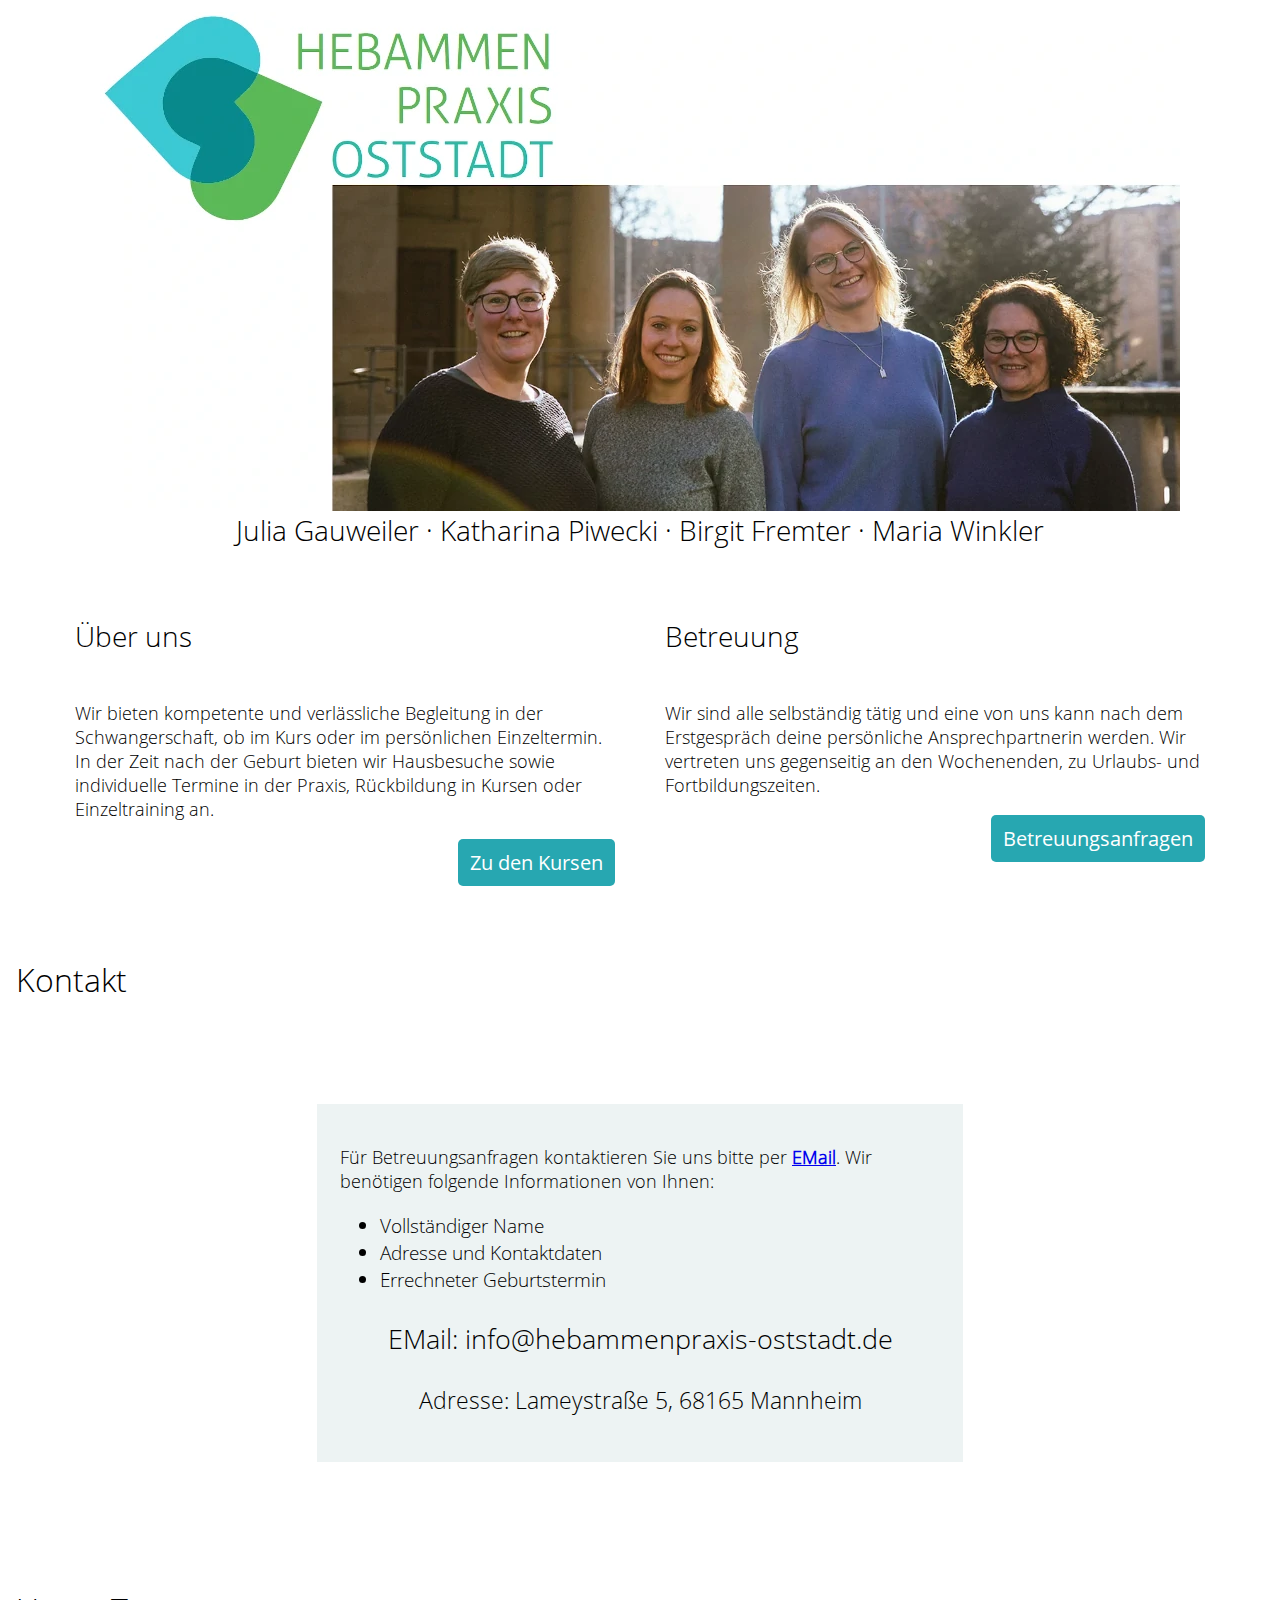
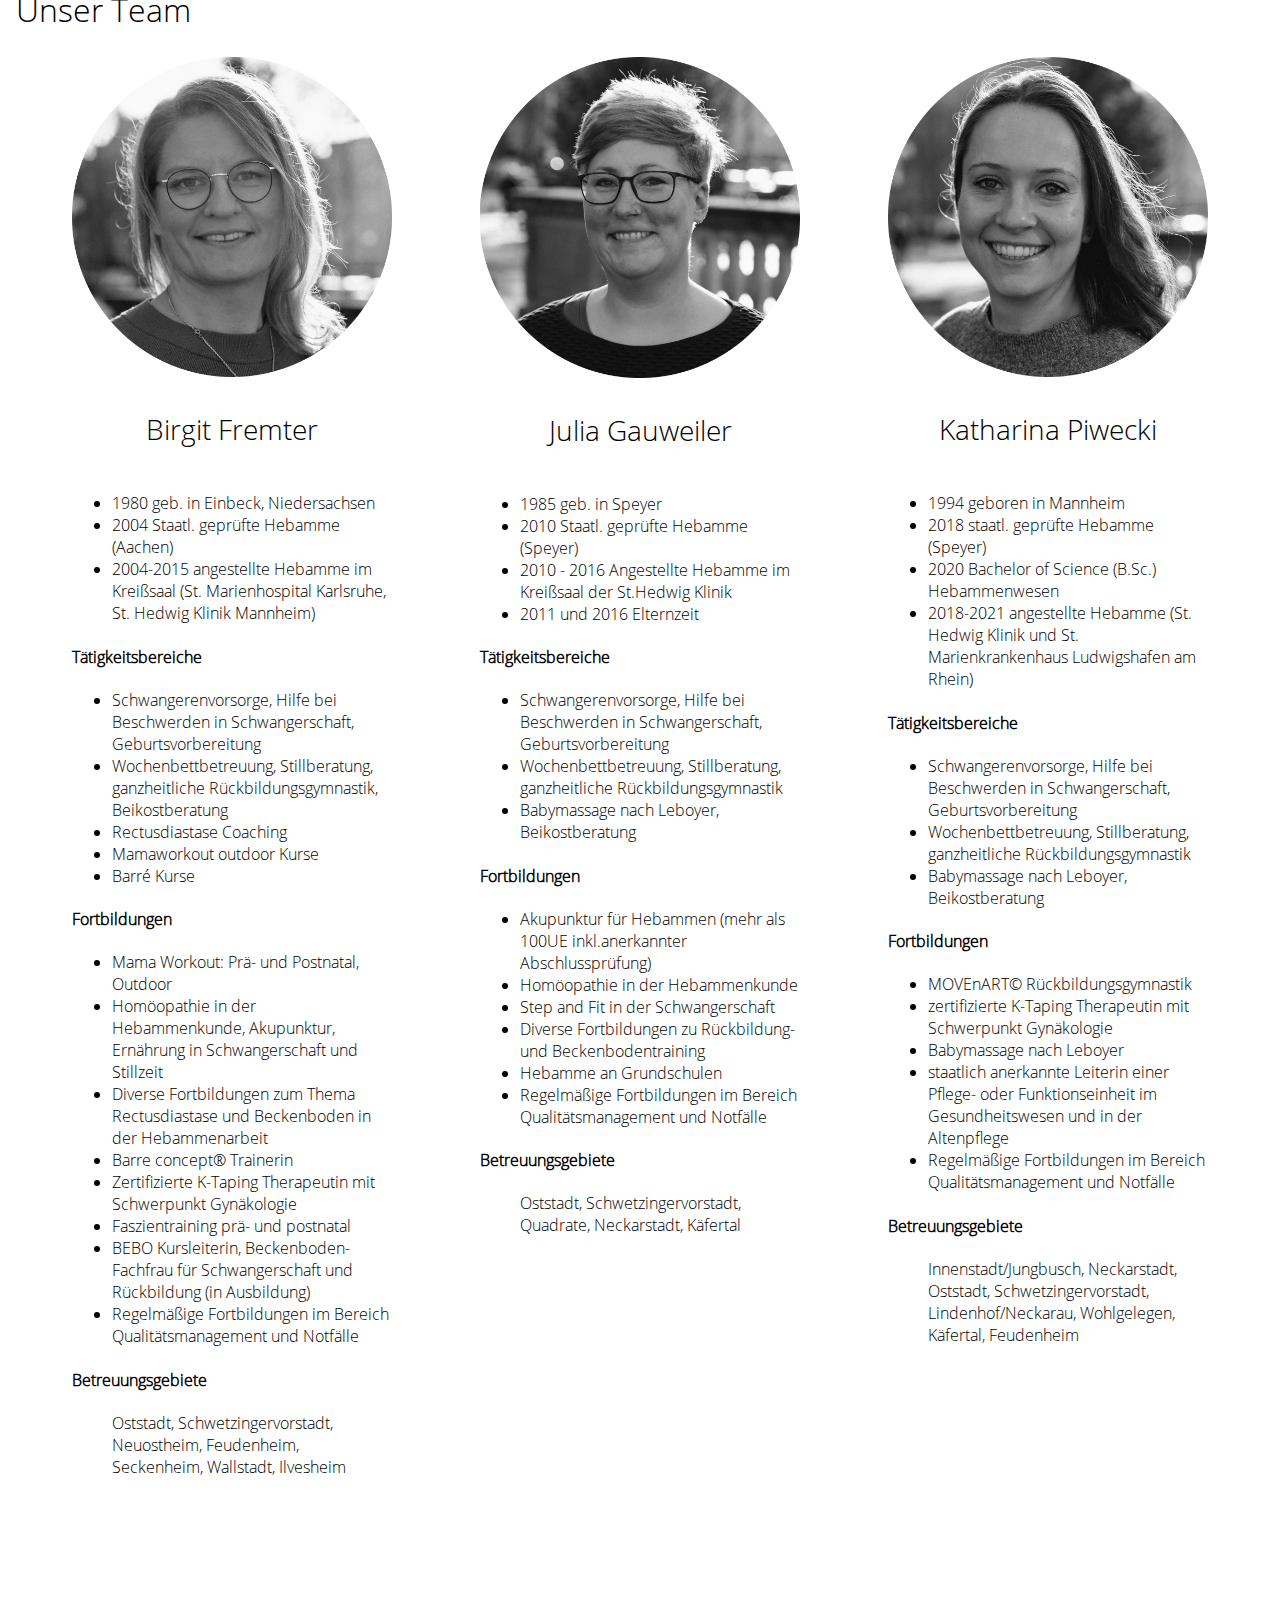
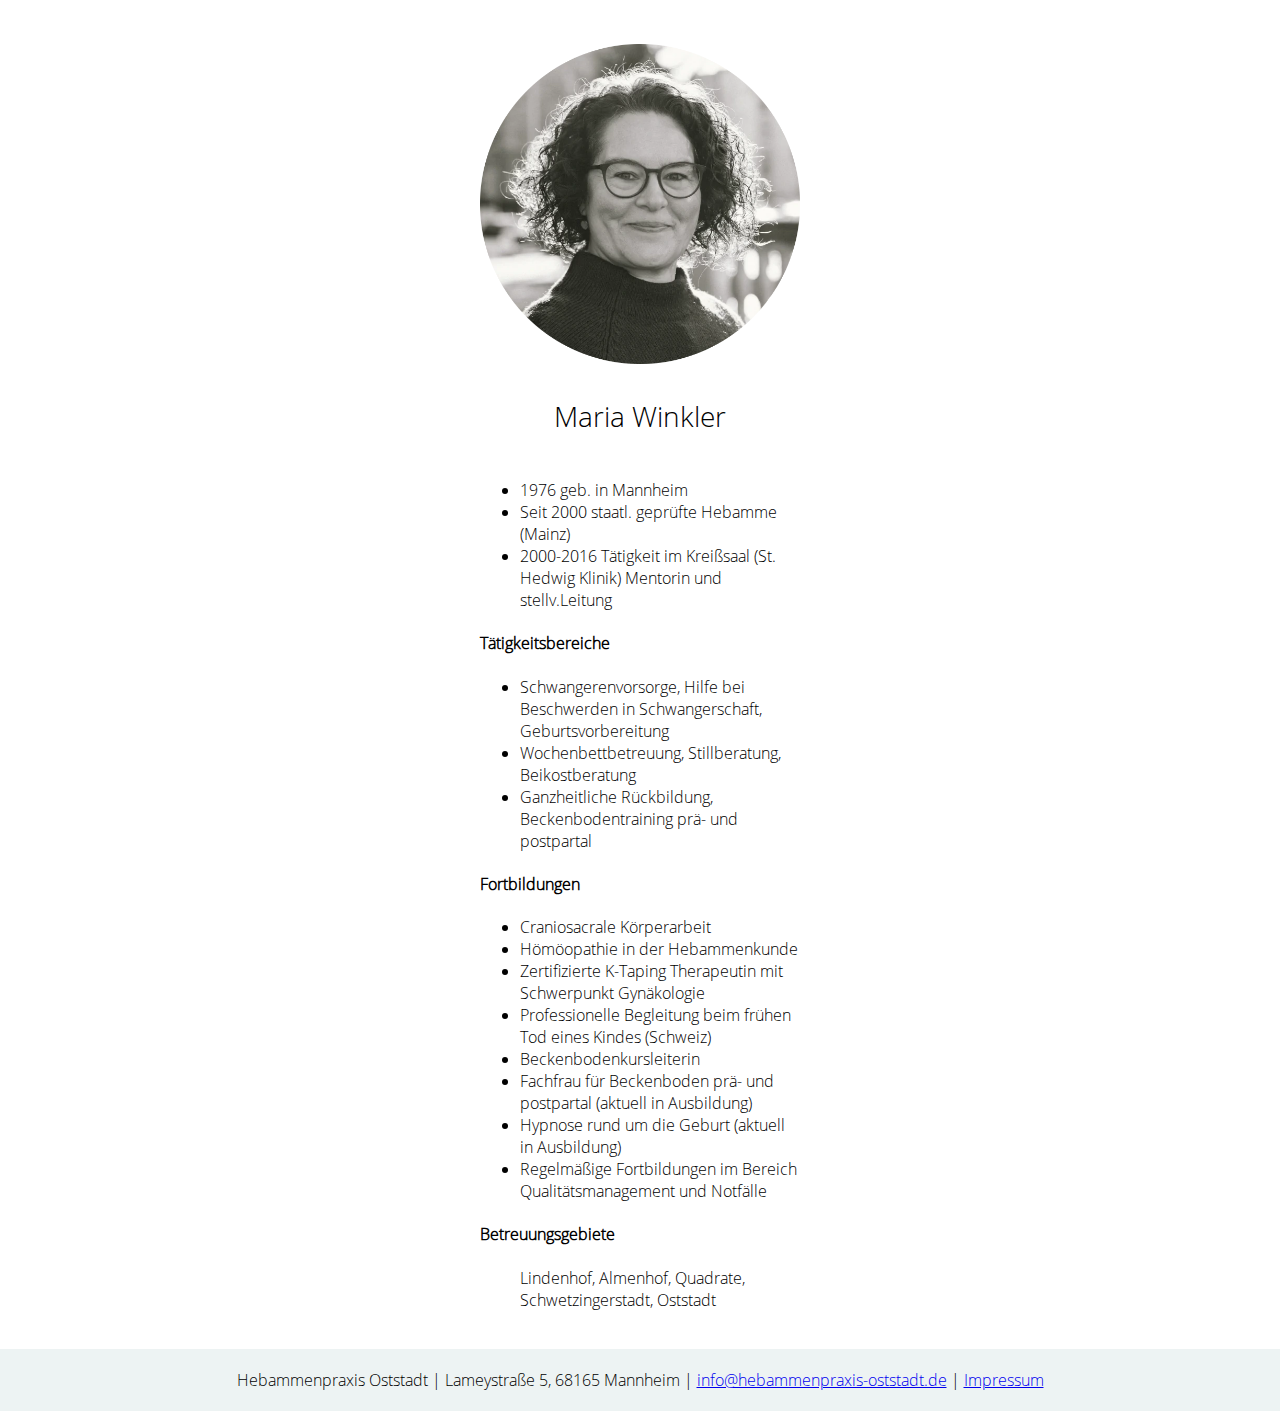
==== index.html @ cec9e80c "Google meta tag" ====
<!DOCTYPE html>
<html lang="de" dir="ltr">
  <head>
    <title>Hebammenpraxis Oststadt</title>

    <meta charset="UTF-8">
    <meta name="viewport" content="width=device-width, initial-scale=1.0">
    <meta name="google-site-verification" content="_dDKSCaZFIe8RnL9L8n_3UDp0GZgNsUWV7lxbKsRVko" />

    <!-- TODO: Description -->
    <link rel="icon" href="img/icon.png">

    <link rel="stylesheet" href="style.css">
  </head>
  <body>
    <header>
      <img class="desktop-only" src="img/team-with-logo-small.webp" >
      <img class="mobile-only" src="img/logo.png" >
      <img class="mobile-only" src="img/team.webp" >
      <h1><nobr>Julia Gauweiler</nobr> · <nobr>Katharina Piwecki</nobr> · <nobr>Birgit Fremter</nobr> · <nobr>Maria Winkler</nobr></h1>
    </header>

    <main>
      <div id="landing" class="row">
        <section class="col-6">
          <h3>Über uns</h3>
          <p>
            Wir bieten kompetente und verlässliche Begleitung in der Schwangerschaft, 
            ob im Kurs oder im persönlichen Einzeltermin. In der Zeit nach der Geburt 
            bieten wir Hausbesuche sowie individuelle Termine in der Praxis, Rückbildung 
            in Kursen oder Einzeltraining an.
          </p>
          <a href="https://hebammenpraxisoststadt.hebamio.de/kursliste" class="btn">Zu den Kursen</a>
        </section>

        <section class="col-6">
          <h3>Betreuung</h3>
          <p>
            Wir sind alle selbständig tätig und eine von uns kann nach dem Erstgespräch deine 
            persönliche Ansprechpartnerin werden. Wir vertreten uns gegenseitig an den Wochenenden, 
            zu Urlaubs- und Fortbildungszeiten.
          </p>
          <a href="#contact" class="btn">Betreuungsanfragen</a>
        </section>
      </div>

      <section id="contact" class="main-section">
        <h2>Kontakt</h2>      
        <div id="contact-info">

          <p>
            Für Betreuungsanfragen kontaktieren Sie uns bitte per <a href="mailto:info@hebammenpraxis-oststadt.de"><strong>EMail</strong></a>. Wir benötigen folgende Informationen
            von Ihnen:

            <ul>
              <li>Vollständiger Name</li>
              <li>Adresse und Kontaktdaten</li>
              <li>Errechneter Geburtstermin</li>
            </ul>
          </p>

          <p id="email">EMail: info@hebammenpraxis-oststadt.de</p>

          <p id="address">Adresse: Lameystraße 5, 68165 Mannheim</p>
        </div>
      </section>

      <section id="team" class="main-section">
        <h2>Unser Team</h2>
        <div class="row">
          <div class="col-3">

            <div>
              <img src="img/birgit-profile-circle.webp">
            </div>
            <h3 class="profile-heading">Birgit Fremter</h3>

            <div class="profile">
              <ul>
                <li>1980 geb. in Einbeck, Niedersachsen</li>
                <li>2004 Staatl. geprüfte Hebamme (Aachen)</li>
                <li>2004-2015 angestellte Hebamme im Kreißsaal (St. Marienhospital Karlsruhe, St. Hedwig Klinik Mannheim)</li>
              </ul>

              <h4>Tätigkeitsbereiche</h4>
              <ul>
                <li>Schwangerenvorsorge, Hilfe bei Beschwerden in Schwangerschaft, Geburtsvorbereitung</li>
                <li>Wochenbettbetreuung, Stillberatung, ganzheitliche Rückbildungsgymnastik, Beikostberatung</li>
                <li>Rectusdiastase Coaching</li>
                <li>Mamaworkout outdoor Kurse</li>
                <li>Barré Kurse</li>
              </ul>

              <h4>Fortbildungen</h4>
              <ul>
                <li>Mama Workout: Prä- und Postnatal, Outdoor</li>
                <li>Homöopathie in der Hebammenkunde, Akupunktur, Ernährung in Schwangerschaft und Stillzeit</li>
                <li>Diverse Fortbildungen zum Thema Rectusdiastase und Beckenboden in der Hebammenarbeit</li>
                <li>Barre concept® Trainerin</li>
                <li>Zertifizierte K-Taping Therapeutin mit Schwerpunkt Gynäkologie</li>
                <li>Faszientraining prä- und postnatal</li>
                <li>BEBO Kursleiterin, Beckenboden-Fachfrau für Schwangerschaft und Rückbildung (in Ausbildung)</li>
                <li>Regelmäßige Fortbildungen im Bereich Qualitätsmanagement und Notfälle</li>
              </ul>

              <h4>Betreuungsgebiete</h4>
              <ul><li class="areas">Oststadt, Schwetzingervorstadt, Neuostheim, Feudenheim, Seckenheim, Wallstadt, Ilvesheim</li></ul>
            </div>
          </div>
          <div class="col-3">

            <div>
              <img src="img/julia-profile-circle.webp">
            </div>
            <h3 class="profile-heading">Julia Gauweiler</h3>

            <div class="profile">
              <ul>
                <li>1985 geb. in Speyer</li>
                <li>2010 Staatl. geprüfte Hebamme (Speyer)</li>
                <li>2010 - 2016 Angestellte Hebamme im Kreißsaal der St.Hedwig Klinik</li>
                <li>2011 und 2016 Elternzeit</li>
              </ul>

              <h4>Tätigkeitsbereiche</h4>
              <ul>
                <li>Schwangerenvorsorge, Hilfe bei Beschwerden in Schwangerschaft, Geburtsvorbereitung</li>
                <li>Wochenbettbetreuung, Stillberatung, ganzheitliche Rückbildungsgymnastik</li>
                <li>Babymassage nach Leboyer, Beikostberatung</li>
              </ul>

              <h4>Fortbildungen</h4>
              <ul>
                <li>Akupunktur für Hebammen (mehr als 100UE inkl.anerkannter Abschlussprüfung)</li>
                <li>Homöopathie in der Hebammenkunde</li>
                <li>Step and Fit in der Schwangerschaft</li>
                <li>Diverse Fortbildungen zu Rückbildung-  und Beckenbodentraining</li>
                <li>Hebamme an Grundschulen</li>
                <li>Regelmäßige Fortbildungen im Bereich Qualitätsmanagement und Notfälle </li>
              </ul>

              <h4>Betreuungsgebiete</h4>
              <ul><li class="areas">Oststadt, Schwetzingervorstadt, Quadrate, Neckarstadt, Käfertal</ul></li>
            </div>
          </div>
          <div class="col-3">

            <div>
              <img src="img/katharina-profile-circle.webp">
            </div>
            <h3 class="profile-heading">Katharina Piwecki</h3>

            <div class="profile">
              <ul>
                <li>1994 geboren in Mannheim</li>
                <li>2018 staatl. geprüfte Hebamme (Speyer)</li>
                <li>2020 Bachelor of Science (B.Sc.) Hebammenwesen</li>
                <li>2018-2021 angestellte Hebamme (St. Hedwig Klinik und St. Marienkrankenhaus Ludwigshafen am Rhein)</li>
              </ul>

              <h4>Tätigkeitsbereiche</h4>
              <ul>
                <li>Schwangerenvorsorge, Hilfe bei Beschwerden in Schwangerschaft, Geburtsvorbereitung</li>
                <li>Wochenbettbetreuung, Stillberatung, ganzheitliche Rückbildungsgymnastik</li>
                <li>Babymassage nach Leboyer, Beikostberatung</li>
              </ul>

              <h4>Fortbildungen</h4>
              <ul>
                <li>MOVEnART© Rückbildungsgymnastik</li>
                <li>zertifizierte K-Taping Therapeutin mit Schwerpunkt Gynäkologie</li>
                <li>Babymassage nach Leboyer</li>
                <li>staatlich anerkannte Leiterin einer Pflege- oder Funktionseinheit im Gesundheitswesen und in der Altenpflege</li>
                <li>Regelmäßige Fortbildungen im Bereich Qualitätsmanagement und Notfälle</li></li>
              </ul>

              <h4>Betreuungsgebiete</h4>
              <ul><li class="areas">Innenstadt/Jungbusch, Neckarstadt, Oststadt, Schwetzingervorstadt,
                Lindenhof/Neckarau, Wohlgelegen, Käfertal, Feudenheim</li></ul>
            </div>
          </div>

          <div class="col-3">
            <div>
              <img src="img/maria-profile-circle.webp">
            </div>
            <h3 class="profile-heading">Maria Winkler</h3>

            <div class="profile">
              <ul>
                <li>1976 geb. in Mannheim</li>
                <li>Seit 2000 staatl. geprüfte Hebamme (Mainz)</li>
                <li>2000-2016 Tätigkeit im Kreißsaal (St. Hedwig Klinik) Mentorin und stellv.Leitung</li>
              </ul>

              <h4>Tätigkeitsbereiche</h4>
              <ul>
                <li>Schwangerenvorsorge, Hilfe bei Beschwerden in Schwangerschaft, Geburtsvorbereitung</li>
                <li>Wochenbettbetreuung, Stillberatung, Beikostberatung</li>
                <li>Ganzheitliche Rückbildung, Beckenbodentraining prä- und postpartal</li>
              </ul>

              <h4>Fortbildungen</h4>
              <ul>
                <li>Craniosacrale Körperarbeit</li>
                <li>Hömöopathie in der Hebammenkunde</li>
                <li>Zertifizierte K-Taping Therapeutin mit Schwerpunkt Gynäkologie</li>
                <li>Professionelle Begleitung beim frühen Tod eines Kindes (Schweiz)</li>
                <li>Beckenbodenkursleiterin</li>
                <li>Fachfrau für Beckenboden prä- und postpartal (aktuell in Ausbildung)</li>
                <li>Hypnose rund um die Geburt (aktuell in Ausbildung)</li>
                <li>Regelmäßige Fortbildungen im Bereich Qualitätsmanagement und Notfälle</li>
              </ul>

              <h4>Betreuungsgebiete</h4>
              <ul><li class="areas">Lindenhof, Almenhof, Quadrate, Schwetzingerstadt, Oststadt</li></ul>
            </div>
          </div>
        </div>
      </section>
    </main>
  
    <footer>
      <span>Hebammenpraxis Oststadt</span>
			<span>|</span>
      <span>Lameystraße 5, 68165 Mannheim</span>
      <span>|</span>
			<span><a href="mailto:info@hebammenpraxis-oststadt.de">info@hebammenpraxis-oststadt.de</a></span>
			<span>|</span>
			<a href="impressum.html">Impressum</a>
    </footer>
  </body>
</html>
---- style.css ----
@font-face {
    font-family: opensans;
    src: url(open-sans.regular.ttf);
}
@font-face {
    font-family: opensanslight;
    src: url(open-sans.light.ttf);
}

@font-face {
    font-family: walkway;
    src: url(walkway.ttf);
}

body {
    margin: 0;

    font-family: opensanslight;
}

header {
    margin: auto;
    max-width: 1200px;
    display: flex;
    align-items: center;
    flex-direction: column;
}

header img {
    max-width: 90%;
    margin-top: 12px;
}

header h1 {
    font-weight: lighter;
    margin-bottom: 18px;
}

#landing {
    max-width: 1200px;
    margin: auto;
}

section {
    margin: 1.4em 1em;
    display: flex;
    flex-direction: column;
}

footer {
    width: 100%;
    text-align: center;
    padding: 20px 0;
    background-color: rgb(237, 243, 243);
}

.btn {
    color: #fff;
    background-color: rgb(39, 167, 177);
    border: 0;
    margin-left: auto;

    border-radius: 5px;
    text-decoration: none;

    font-family: opensans;

    padding: 10px 12px;
    font-size: 20px;
}

.btn:hover {
    background-color: rgb(59, 200, 211);
}

h1 {
    font-size: 28px;
    font-weight: lighter;
    text-align: center;
    margin: 0 0.8em;
}

h2 {
    font-weight: normal;
    font-size: 32px;
}

h3 {
    font-size: 28px;
    font-weight: lighter;
}

p {
    font-size: 18px;
}



#email {
    font-size: 1.4em;
    text-align: center;
}

#address {
    font-size: 1.2em;
    text-align: center;
}

#contact-info {
    width: 600px;
    max-width: 85%;

    margin: auto;
    font-size: 1.2em;

    background-color: rgb(237, 243, 243);

    padding: 1.2em;

    margin-top: 4em;
    margin-bottom: 4em;
}


/* Layouts */
.row {
    display: flex;
    flex-wrap: wrap;
    justify-content: space-evenly;

    gap: 150px 0;
}

.col-3 {
    padding-left: 2em;
    padding-right: 2em;

    max-width: 440px;

    display: flex;
    flex-direction: column;
    align-items: center;
}

.col-6 {
    max-width: 100%;
}

@media screen and (max-width: 660px) {
    .desktop-only {
        display: none;
    }
}

@media screen and (min-width: 660px) {
    .col-3 {
        width: 320px;
    }

    .col-6 {
        max-width: 45%;
    }

    .mobile-only {
        display: none;
    }
}

@media screen and (min-width: 2060px) {
    .col-3 {
        width: 440px;
    }
}

.profile-heading {
    text-align: center;
}

.col-3 img {
    max-width: 100%;
    height: auto;
}

.areas {
    list-style: none;
}

hr {
    margin: 3em 0;
}
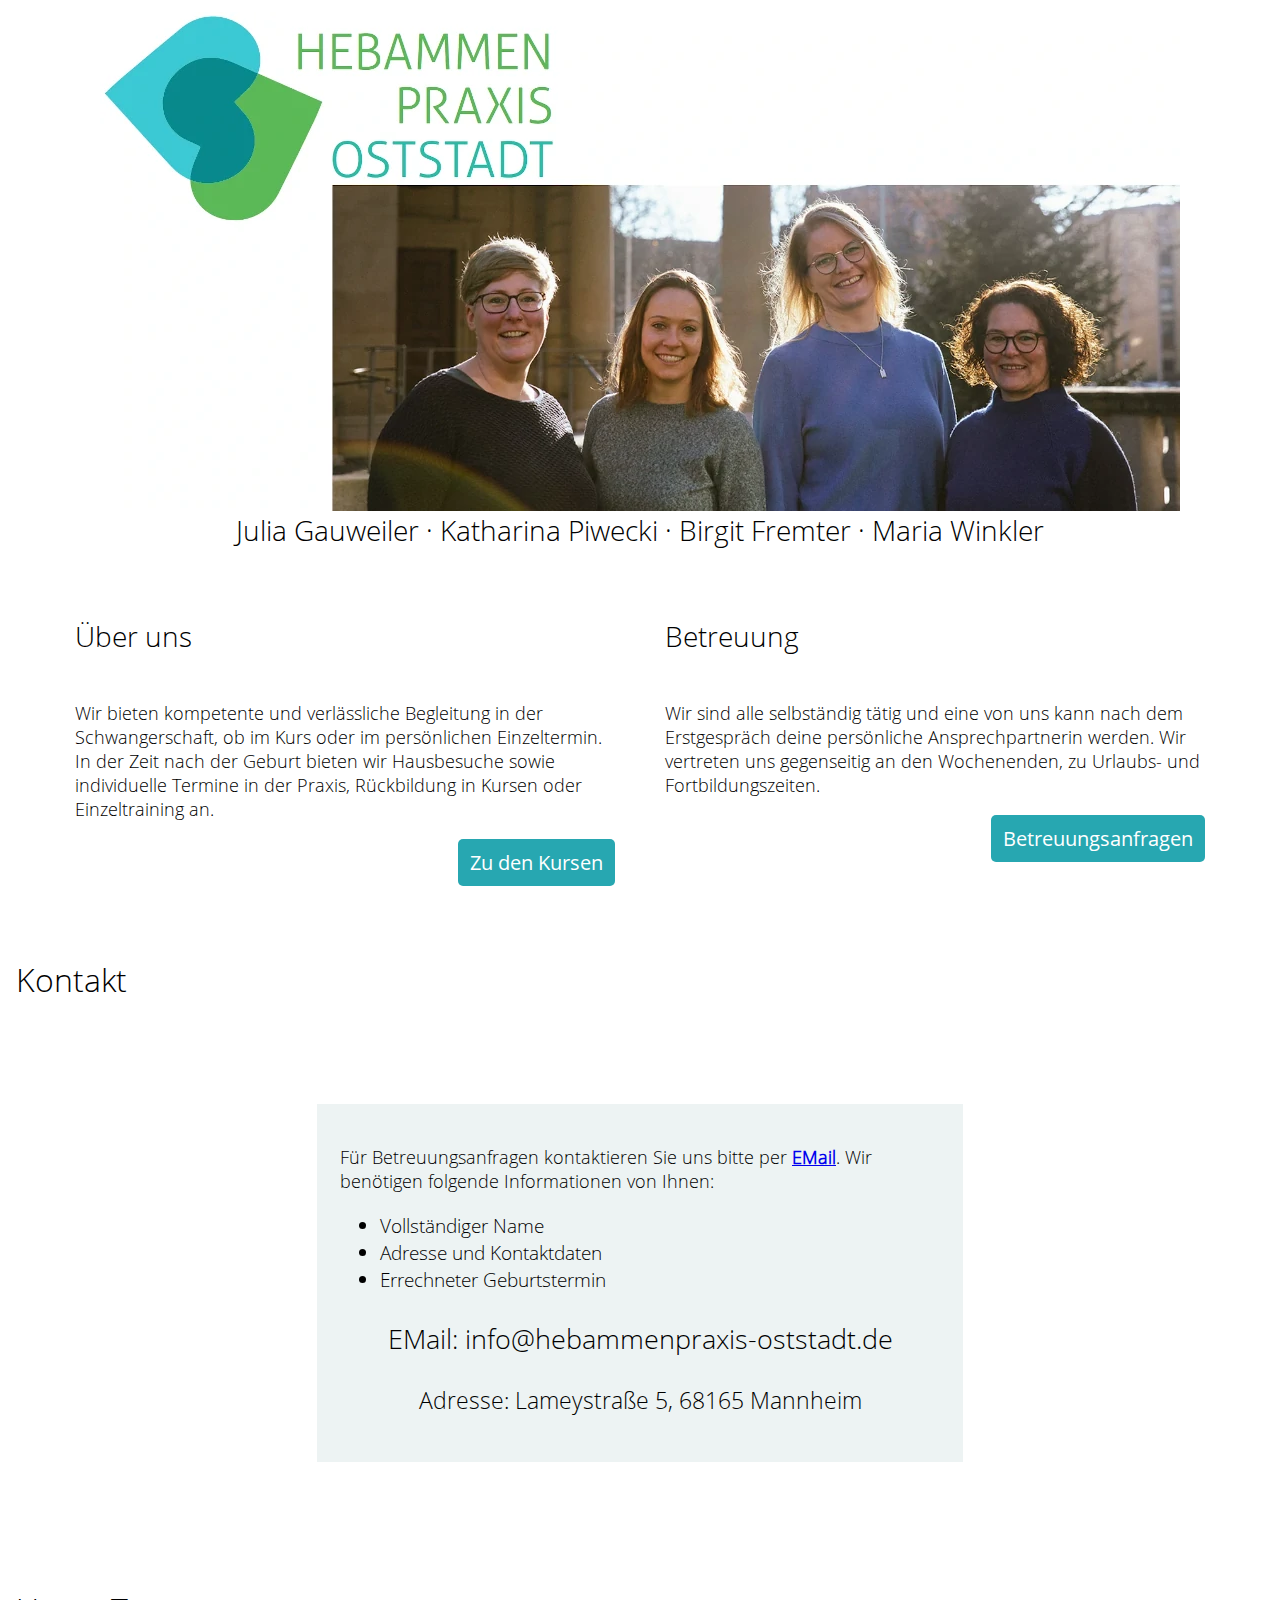
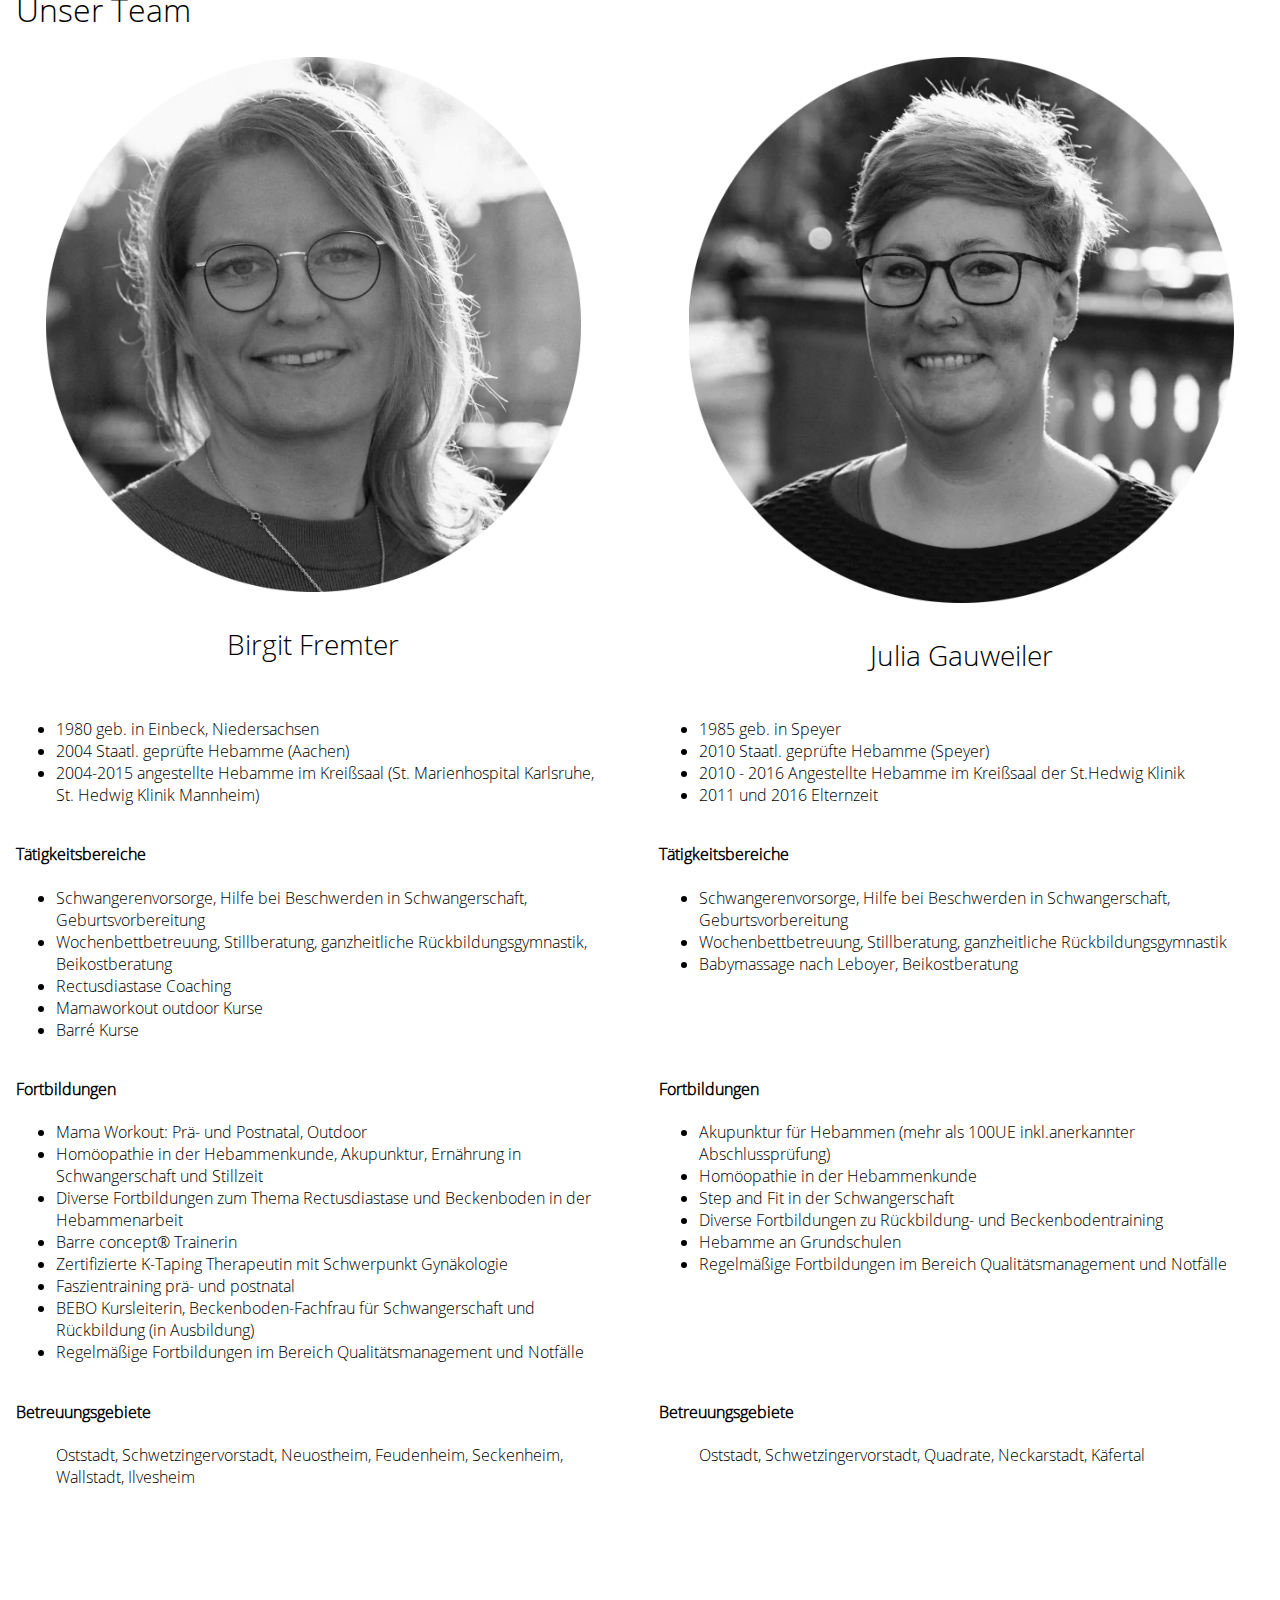
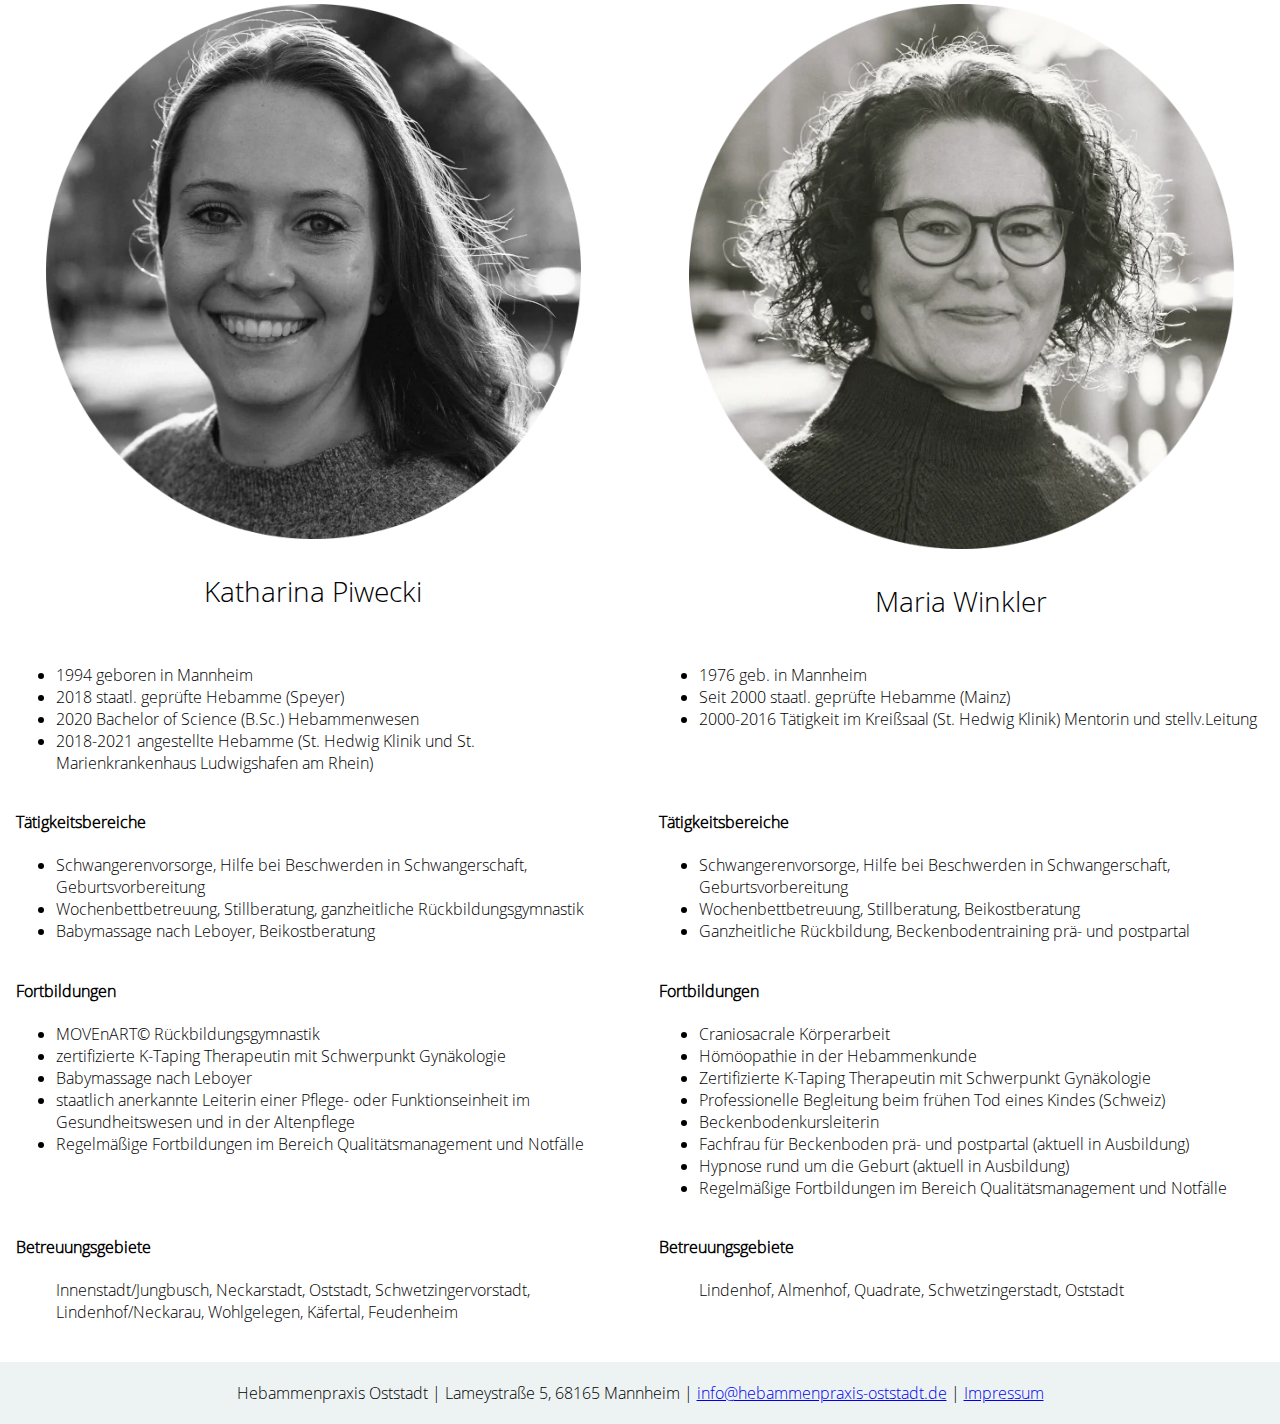
==== commit c643d81a: "Use grid layout" ====
--- a/index.html
+++ b/index.html
@@ -67,156 +67,184 @@
 
       <section id="team" class="main-section">
         <h2>Unser Team</h2>
-        <div class="row">
-          <div class="col-3">
-
-            <div>
+        <div class="grid">
+          <!-- BIRGIT -->
+          <div id="profile-header-1">
+            <div class="image-container">
               <img src="img/birgit-profile-circle.webp">
             </div>
             <h3 class="profile-heading">Birgit Fremter</h3>
-
-            <div class="profile">
-              <ul>
-                <li>1980 geb. in Einbeck, Niedersachsen</li>
-                <li>2004 Staatl. geprüfte Hebamme (Aachen)</li>
-                <li>2004-2015 angestellte Hebamme im Kreißsaal (St. Marienhospital Karlsruhe, St. Hedwig Klinik Mannheim)</li>
-              </ul>
-
-              <h4>Tätigkeitsbereiche</h4>
-              <ul>
-                <li>Schwangerenvorsorge, Hilfe bei Beschwerden in Schwangerschaft, Geburtsvorbereitung</li>
-                <li>Wochenbettbetreuung, Stillberatung, ganzheitliche Rückbildungsgymnastik, Beikostberatung</li>
-                <li>Rectusdiastase Coaching</li>
-                <li>Mamaworkout outdoor Kurse</li>
-                <li>Barré Kurse</li>
-              </ul>
-
-              <h4>Fortbildungen</h4>
-              <ul>
-                <li>Mama Workout: Prä- und Postnatal, Outdoor</li>
-                <li>Homöopathie in der Hebammenkunde, Akupunktur, Ernährung in Schwangerschaft und Stillzeit</li>
-                <li>Diverse Fortbildungen zum Thema Rectusdiastase und Beckenboden in der Hebammenarbeit</li>
-                <li>Barre concept® Trainerin</li>
-                <li>Zertifizierte K-Taping Therapeutin mit Schwerpunkt Gynäkologie</li>
-                <li>Faszientraining prä- und postnatal</li>
-                <li>BEBO Kursleiterin, Beckenboden-Fachfrau für Schwangerschaft und Rückbildung (in Ausbildung)</li>
-                <li>Regelmäßige Fortbildungen im Bereich Qualitätsmanagement und Notfälle</li>
-              </ul>
-
-              <h4>Betreuungsgebiete</h4>
-              <ul><li class="areas">Oststadt, Schwetzingervorstadt, Neuostheim, Feudenheim, Seckenheim, Wallstadt, Ilvesheim</li></ul>
-            </div>
-          </div>
-          <div class="col-3">
-
-            <div>
+          </div>
+
+          <div id="profile-cv-1">
+            <ul>
+              <li>1980 geb. in Einbeck, Niedersachsen</li>
+              <li>2004 Staatl. geprüfte Hebamme (Aachen)</li>
+              <li>2004-2015 angestellte Hebamme im Kreißsaal (St. Marienhospital Karlsruhe, St. Hedwig Klinik Mannheim)</li>
+            </ul>
+          </div>
+
+          <div id="profile-tasks-1">
+            <h4>Tätigkeitsbereiche</h4>
+            <ul>
+              <li>Schwangerenvorsorge, Hilfe bei Beschwerden in Schwangerschaft, Geburtsvorbereitung</li>
+              <li>Wochenbettbetreuung, Stillberatung, ganzheitliche Rückbildungsgymnastik, Beikostberatung</li>
+              <li>Rectusdiastase Coaching</li>
+              <li>Mamaworkout outdoor Kurse</li>
+              <li>Barré Kurse</li>
+            </ul>
+          </div>
+
+          <div id="profile-trainings-1">
+            <h4>Fortbildungen</h4>
+            <ul>
+              <li>Mama Workout: Prä- und Postnatal, Outdoor</li>
+              <li>Homöopathie in der Hebammenkunde, Akupunktur, Ernährung in Schwangerschaft und Stillzeit</li>
+              <li>Diverse Fortbildungen zum Thema Rectusdiastase und Beckenboden in der Hebammenarbeit</li>
+              <li>Barre concept® Trainerin</li>
+              <li>Zertifizierte K-Taping Therapeutin mit Schwerpunkt Gynäkologie</li>
+              <li>Faszientraining prä- und postnatal</li>
+              <li>BEBO Kursleiterin, Beckenboden-Fachfrau für Schwangerschaft und Rückbildung (in Ausbildung)</li>
+              <li>Regelmäßige Fortbildungen im Bereich Qualitätsmanagement und Notfälle</li>
+            </ul>
+          </div>
+
+          <div id="profile-areas-1">
+            <h4>Betreuungsgebiete</h4>
+            <ul><li class="areas">Oststadt, Schwetzingervorstadt, Neuostheim, Feudenheim, Seckenheim, Wallstadt, Ilvesheim</li></ul>
+          </div>
+
+          <!-- JULIA -->
+          <div id="profile-header-2">
+            <div class="image-container">
               <img src="img/julia-profile-circle.webp">
             </div>
             <h3 class="profile-heading">Julia Gauweiler</h3>
-
-            <div class="profile">
-              <ul>
-                <li>1985 geb. in Speyer</li>
-                <li>2010 Staatl. geprüfte Hebamme (Speyer)</li>
-                <li>2010 - 2016 Angestellte Hebamme im Kreißsaal der St.Hedwig Klinik</li>
-                <li>2011 und 2016 Elternzeit</li>
-              </ul>
-
-              <h4>Tätigkeitsbereiche</h4>
-              <ul>
-                <li>Schwangerenvorsorge, Hilfe bei Beschwerden in Schwangerschaft, Geburtsvorbereitung</li>
-                <li>Wochenbettbetreuung, Stillberatung, ganzheitliche Rückbildungsgymnastik</li>
-                <li>Babymassage nach Leboyer, Beikostberatung</li>
-              </ul>
-
-              <h4>Fortbildungen</h4>
-              <ul>
-                <li>Akupunktur für Hebammen (mehr als 100UE inkl.anerkannter Abschlussprüfung)</li>
-                <li>Homöopathie in der Hebammenkunde</li>
-                <li>Step and Fit in der Schwangerschaft</li>
-                <li>Diverse Fortbildungen zu Rückbildung-  und Beckenbodentraining</li>
-                <li>Hebamme an Grundschulen</li>
-                <li>Regelmäßige Fortbildungen im Bereich Qualitätsmanagement und Notfälle </li>
-              </ul>
-
-              <h4>Betreuungsgebiete</h4>
-              <ul><li class="areas">Oststadt, Schwetzingervorstadt, Quadrate, Neckarstadt, Käfertal</ul></li>
-            </div>
-          </div>
-          <div class="col-3">
-
-            <div>
+          </div>
+
+          <div id="profile-cv-2">
+            <ul>
+              <li>1985 geb. in Speyer</li>
+              <li>2010 Staatl. geprüfte Hebamme (Speyer)</li>
+              <li>2010 - 2016 Angestellte Hebamme im Kreißsaal der St.Hedwig Klinik</li>
+              <li>2011 und 2016 Elternzeit</li>
+            </ul>
+          </div>
+
+          <div id="profile-tasks-2">
+            <h4>Tätigkeitsbereiche</h4>
+            <ul>
+              <li>Schwangerenvorsorge, Hilfe bei Beschwerden in Schwangerschaft, Geburtsvorbereitung</li>
+              <li>Wochenbettbetreuung, Stillberatung, ganzheitliche Rückbildungsgymnastik</li>
+              <li>Babymassage nach Leboyer, Beikostberatung</li>
+            </ul>
+          </div>
+
+          <div id="profile-trainings-2">
+            <h4>Fortbildungen</h4>
+            <ul>
+              <li>Akupunktur für Hebammen (mehr als 100UE inkl.anerkannter Abschlussprüfung)</li>
+              <li>Homöopathie in der Hebammenkunde</li>
+              <li>Step and Fit in der Schwangerschaft</li>
+              <li>Diverse Fortbildungen zu Rückbildung-  und Beckenbodentraining</li>
+              <li>Hebamme an Grundschulen</li>
+              <li>Regelmäßige Fortbildungen im Bereich Qualitätsmanagement und Notfälle </li>
+            </ul>
+          </div>
+
+          <div id="profile-areas-2">
+            <h4>Betreuungsgebiete</h4>
+            <ul><li class="areas">Oststadt, Schwetzingervorstadt, Quadrate, Neckarstadt, Käfertal</ul></li>
+          </div>
+
+          <!-- KATHARINA -->
+          <div id="profile-header-3">
+            <div class="image-container">
               <img src="img/katharina-profile-circle.webp">
             </div>
             <h3 class="profile-heading">Katharina Piwecki</h3>
-
-            <div class="profile">
-              <ul>
-                <li>1994 geboren in Mannheim</li>
-                <li>2018 staatl. geprüfte Hebamme (Speyer)</li>
-                <li>2020 Bachelor of Science (B.Sc.) Hebammenwesen</li>
-                <li>2018-2021 angestellte Hebamme (St. Hedwig Klinik und St. Marienkrankenhaus Ludwigshafen am Rhein)</li>
-              </ul>
-
-              <h4>Tätigkeitsbereiche</h4>
-              <ul>
-                <li>Schwangerenvorsorge, Hilfe bei Beschwerden in Schwangerschaft, Geburtsvorbereitung</li>
-                <li>Wochenbettbetreuung, Stillberatung, ganzheitliche Rückbildungsgymnastik</li>
-                <li>Babymassage nach Leboyer, Beikostberatung</li>
-              </ul>
-
-              <h4>Fortbildungen</h4>
-              <ul>
-                <li>MOVEnART© Rückbildungsgymnastik</li>
-                <li>zertifizierte K-Taping Therapeutin mit Schwerpunkt Gynäkologie</li>
-                <li>Babymassage nach Leboyer</li>
-                <li>staatlich anerkannte Leiterin einer Pflege- oder Funktionseinheit im Gesundheitswesen und in der Altenpflege</li>
-                <li>Regelmäßige Fortbildungen im Bereich Qualitätsmanagement und Notfälle</li></li>
-              </ul>
-
-              <h4>Betreuungsgebiete</h4>
-              <ul><li class="areas">Innenstadt/Jungbusch, Neckarstadt, Oststadt, Schwetzingervorstadt,
-                Lindenhof/Neckarau, Wohlgelegen, Käfertal, Feudenheim</li></ul>
-            </div>
-          </div>
-
-          <div class="col-3">
-            <div>
+          </div>
+
+          <div id="profile-cv-3">
+            <ul>
+              <li>1994 geboren in Mannheim</li>
+              <li>2018 staatl. geprüfte Hebamme (Speyer)</li>
+              <li>2020 Bachelor of Science (B.Sc.) Hebammenwesen</li>
+              <li>2018-2021 angestellte Hebamme (St. Hedwig Klinik und St. Marienkrankenhaus Ludwigshafen am Rhein)</li>
+            </ul>
+          </div>
+
+          <div id="profile-tasks-3">
+            <h4>Tätigkeitsbereiche</h4>
+            <ul>
+              <li>Schwangerenvorsorge, Hilfe bei Beschwerden in Schwangerschaft, Geburtsvorbereitung</li>
+              <li>Wochenbettbetreuung, Stillberatung, ganzheitliche Rückbildungsgymnastik</li>
+              <li>Babymassage nach Leboyer, Beikostberatung</li>
+            </ul>
+          </div>
+
+          <div id="profile-trainings-3">
+            <h4>Fortbildungen</h4>
+            <ul>
+              <li>MOVEnART© Rückbildungsgymnastik</li>
+              <li>zertifizierte K-Taping Therapeutin mit Schwerpunkt Gynäkologie</li>
+              <li>Babymassage nach Leboyer</li>
+              <li>staatlich anerkannte Leiterin einer Pflege- oder Funktionseinheit im Gesundheitswesen und in der Altenpflege</li>
+              <li>Regelmäßige Fortbildungen im Bereich Qualitätsmanagement und Notfälle</li></li>
+            </ul>
+          </div>
+
+          <div id="profile-areas-3">
+            <h4>Betreuungsgebiete</h4>
+            <ul><li class="areas">Innenstadt/Jungbusch, Neckarstadt, Oststadt, Schwetzingervorstadt,
+              Lindenhof/Neckarau, Wohlgelegen, Käfertal, Feudenheim</li></ul>
+          </div>
+
+          <!-- MARIA -->
+          <div id="profile-header-4">
+            <div class="image-container">
               <img src="img/maria-profile-circle.webp">
             </div>
             <h3 class="profile-heading">Maria Winkler</h3>
-
-            <div class="profile">
-              <ul>
-                <li>1976 geb. in Mannheim</li>
-                <li>Seit 2000 staatl. geprüfte Hebamme (Mainz)</li>
-                <li>2000-2016 Tätigkeit im Kreißsaal (St. Hedwig Klinik) Mentorin und stellv.Leitung</li>
-              </ul>
-
-              <h4>Tätigkeitsbereiche</h4>
-              <ul>
-                <li>Schwangerenvorsorge, Hilfe bei Beschwerden in Schwangerschaft, Geburtsvorbereitung</li>
-                <li>Wochenbettbetreuung, Stillberatung, Beikostberatung</li>
-                <li>Ganzheitliche Rückbildung, Beckenbodentraining prä- und postpartal</li>
-              </ul>
-
-              <h4>Fortbildungen</h4>
-              <ul>
-                <li>Craniosacrale Körperarbeit</li>
-                <li>Hömöopathie in der Hebammenkunde</li>
-                <li>Zertifizierte K-Taping Therapeutin mit Schwerpunkt Gynäkologie</li>
-                <li>Professionelle Begleitung beim frühen Tod eines Kindes (Schweiz)</li>
-                <li>Beckenbodenkursleiterin</li>
-                <li>Fachfrau für Beckenboden prä- und postpartal (aktuell in Ausbildung)</li>
-                <li>Hypnose rund um die Geburt (aktuell in Ausbildung)</li>
-                <li>Regelmäßige Fortbildungen im Bereich Qualitätsmanagement und Notfälle</li>
-              </ul>
-
-              <h4>Betreuungsgebiete</h4>
-              <ul><li class="areas">Lindenhof, Almenhof, Quadrate, Schwetzingerstadt, Oststadt</li></ul>
-            </div>
+          </div>
+
+          <div id="profile-cv-4">
+            <ul>
+              <li>1976 geb. in Mannheim</li>
+              <li>Seit 2000 staatl. geprüfte Hebamme (Mainz)</li>
+              <li>2000-2016 Tätigkeit im Kreißsaal (St. Hedwig Klinik) Mentorin und stellv.Leitung</li>
+            </ul>
+          </div>
+
+          <div id="profile-tasks-4">
+            <h4>Tätigkeitsbereiche</h4>
+            <ul>
+              <li>Schwangerenvorsorge, Hilfe bei Beschwerden in Schwangerschaft, Geburtsvorbereitung</li>
+              <li>Wochenbettbetreuung, Stillberatung, Beikostberatung</li>
+              <li>Ganzheitliche Rückbildung, Beckenbodentraining prä- und postpartal</li>
+            </ul>
+          </div>
+
+          <div id="profile-trainings-4">
+            <h4>Fortbildungen</h4>
+            <ul>
+              <li>Craniosacrale Körperarbeit</li>
+              <li>Hömöopathie in der Hebammenkunde</li>
+              <li>Zertifizierte K-Taping Therapeutin mit Schwerpunkt Gynäkologie</li>
+              <li>Professionelle Begleitung beim frühen Tod eines Kindes (Schweiz)</li>
+              <li>Beckenbodenkursleiterin</li>
+              <li>Fachfrau für Beckenboden prä- und postpartal (aktuell in Ausbildung)</li>
+              <li>Hypnose rund um die Geburt (aktuell in Ausbildung)</li>
+              <li>Regelmäßige Fortbildungen im Bereich Qualitätsmanagement und Notfälle</li>
+            </ul>
+          </div>
+
+          <div id="profile-areas-4">
+            <h4>Betreuungsgebiete</h4>
+            <ul><li class="areas">Lindenhof, Almenhof, Quadrate, Schwetzingerstadt, Oststadt</li></ul>
           </div>
         </div>
+
       </section>
     </main>
   
--- a/style.css
+++ b/style.css
@@ -146,6 +146,102 @@
     max-width: 100%;
 }
 
+#profile-header-1    { grid-area: profile-header-1; }
+#profile-cv-1        { grid-area: profile-cv-1; }
+#profile-tasks-1     { grid-area: profile-tasks-1; }
+#profile-trainings-1 { grid-area: profile-trainings-1; }
+#profile-areas-1     { grid-area: profile-areas-1; }
+
+#profile-header-2    { grid-area: profile-header-2; }
+#profile-cv-2        { grid-area: profile-cv-2; }
+#profile-tasks-2     { grid-area: profile-tasks-2; }
+#profile-trainings-2 { grid-area: profile-trainings-2; }
+#profile-areas-2     { grid-area: profile-areas-2; }
+
+#profile-header-3    { grid-area: profile-header-3; }
+#profile-cv-3        { grid-area: profile-cv-3; }
+#profile-tasks-3     { grid-area: profile-tasks-3; }
+#profile-trainings-3 { grid-area: profile-trainings-3; }
+#profile-areas-3     { grid-area: profile-areas-3; }
+
+#profile-header-4    { grid-area: profile-header-4; }
+#profile-cv-4        { grid-area: profile-cv-4; }
+#profile-tasks-4     { grid-area: profile-tasks-4; }
+#profile-trainings-4 { grid-area: profile-trainings-4; }
+#profile-areas-4     { grid-area: profile-areas-4; }
+
+.grid {
+  display: grid;
+  grid-column-gap: 48px;
+  grid-template-areas: 
+    "profile-header-1   "
+    "profile-cv-1       "
+    "profile-tasks-1    "
+    "profile-trainings-1"
+    "profile-areas-1    "
+    "profile-header-2   "
+    "profile-cv-2       "
+    "profile-tasks-2    "
+    "profile-trainings-2"
+    "profile-areas-2    "
+    "profile-header-3   "
+    "profile-cv-3       "
+    "profile-tasks-3    "
+    "profile-trainings-3"
+    "profile-areas-3    "
+    "profile-header-4   "
+    "profile-cv-4       "
+    "profile-tasks-4    "
+    "profile-trainings-4"
+    "profile-areas-4    ";
+
+  width: 100%;
+}
+
+#profile-areas-1 { margin-bottom: 100px; }
+#profile-areas-2 { margin-bottom: 100px; }
+#profile-areas-3 { margin-bottom: 100px; }
+
+@media screen and (min-width: 600px) {
+  .grid {
+    grid-template-areas: 
+      "profile-header-1    profile-header-2   "
+      "profile-cv-1        profile-cv-2       "
+      "profile-tasks-1     profile-tasks-2    "
+      "profile-trainings-1 profile-trainings-2"
+      "profile-areas-1     profile-areas-2"
+      "profile-header-3    profile-header-4   "
+      "profile-cv-3        profile-cv-4       "
+      "profile-tasks-3     profile-tasks-4    "
+      "profile-trainings-3 profile-trainings-4"
+      "profile-areas-3     profile-areas-4";
+  }
+
+  #profile-areas-3 { margin-bottom: 0; }
+}
+
+@media screen and (min-width: 1360px) {
+  .grid {
+    grid-template-areas: 
+      "profile-header-1    profile-header-2    profile-header-3    profile-header-4"
+      "profile-cv-1        profile-cv-2        profile-cv-3        profile-cv-4"
+      "profile-tasks-1     profile-tasks-2     profile-tasks-3     profile-tasks-4"
+      "profile-trainings-1 profile-trainings-2 profile-trainings-3 profile-trainings-4"
+      "profile-areas-1     profile-areas-2     profile-areas-3     profile-areas-4";
+  }
+  #profile-areas-1 { margin-bottom: 0; }
+  #profile-areas-2 { margin-bottom: 0; }
+}
+
+.image-container {
+  text-align: center;
+}
+
+.image-container img {
+  width: 90%;
+  height: auto;
+}
+
 @media screen and (max-width: 660px) {
     .desktop-only {
         display: none;
@@ -176,15 +272,10 @@
     text-align: center;
 }
 
-.col-3 img {
-    max-width: 100%;
-    height: auto;
-}
-
 .areas {
     list-style: none;
 }
 
 hr {
     margin: 3em 0;
-}+}
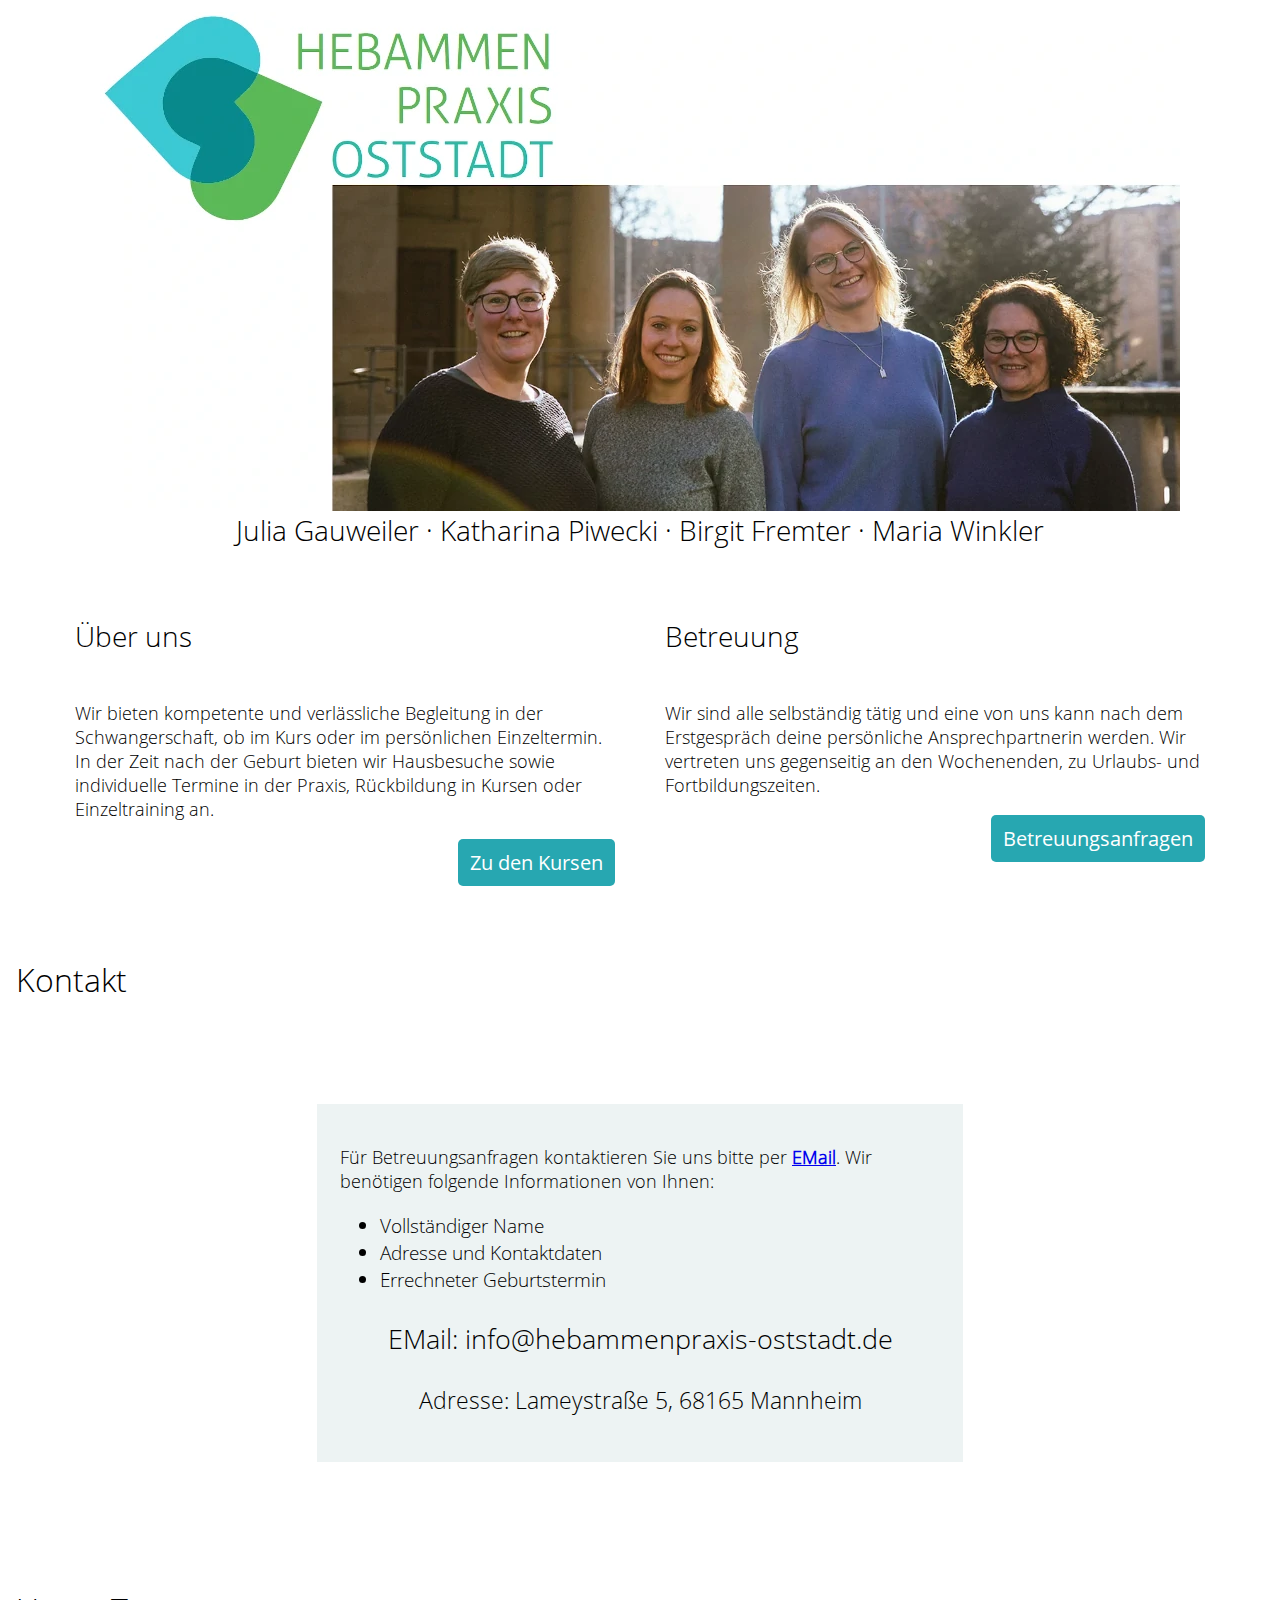
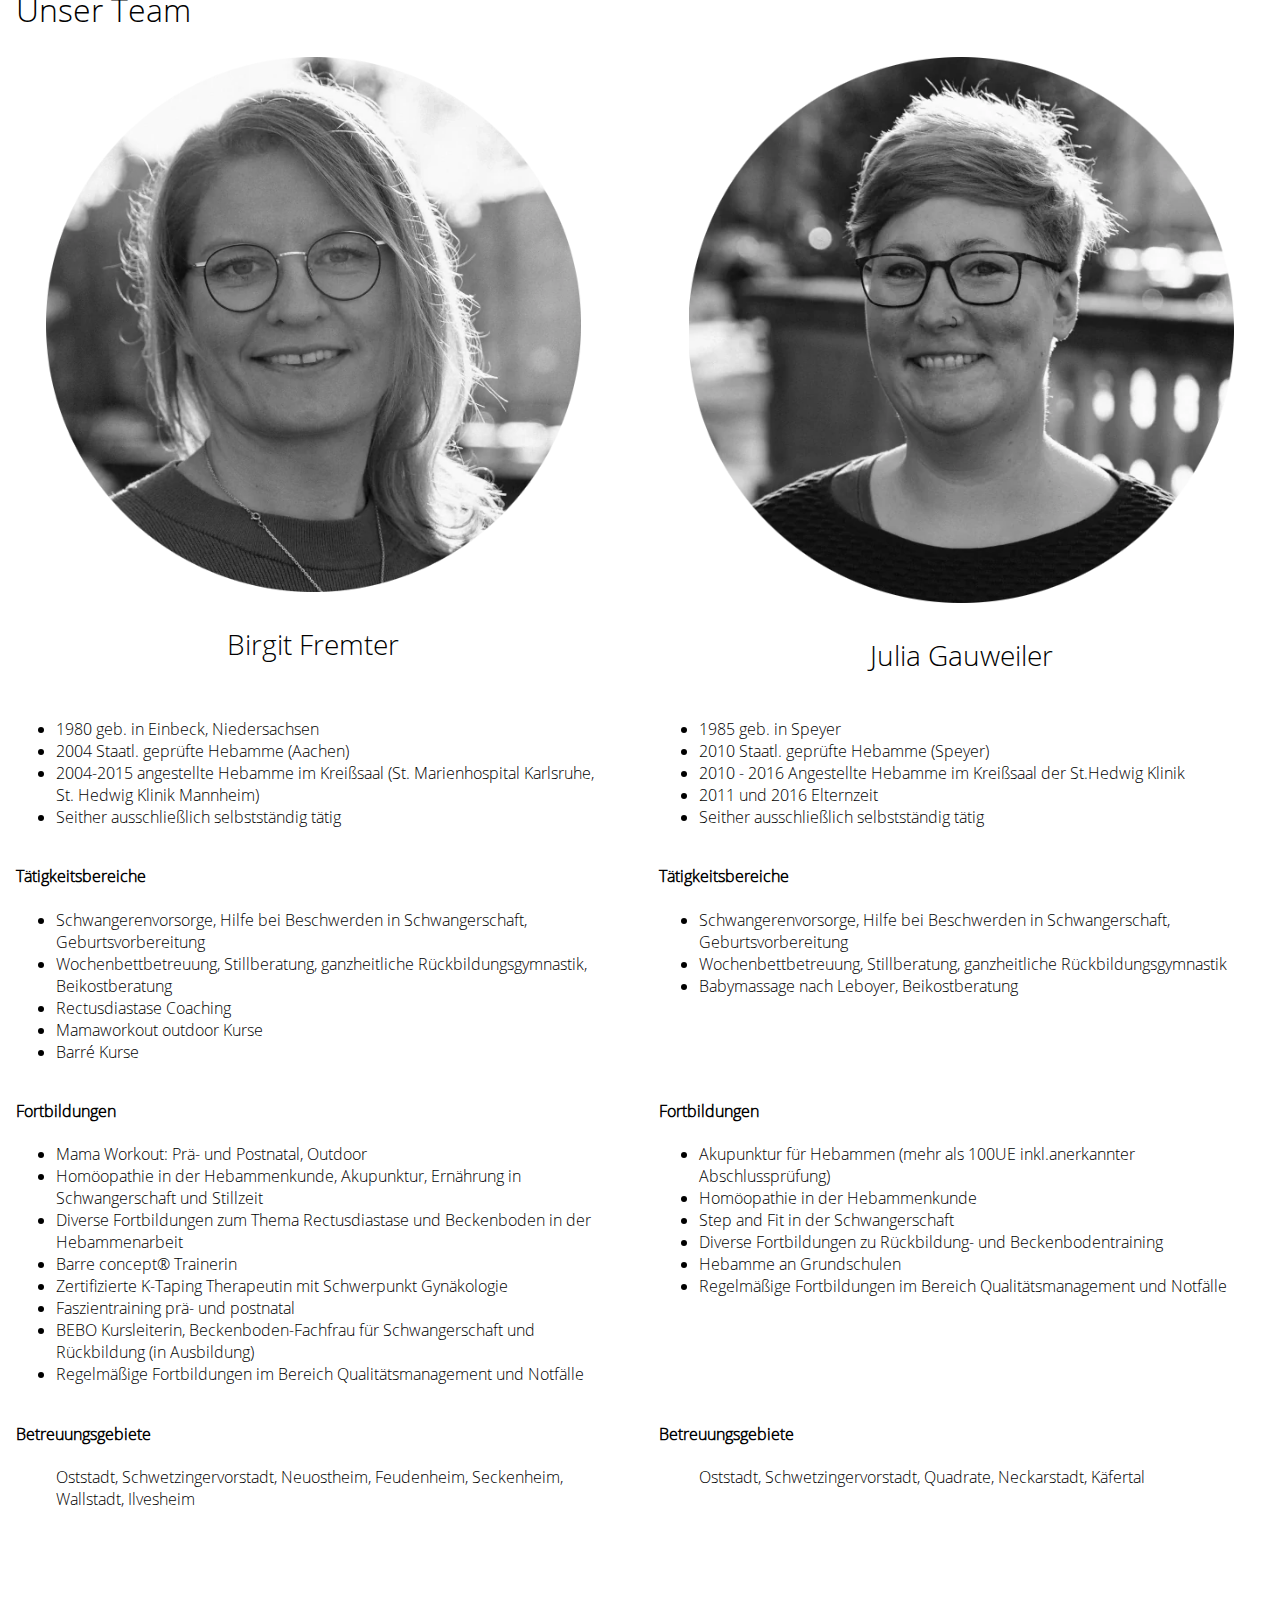
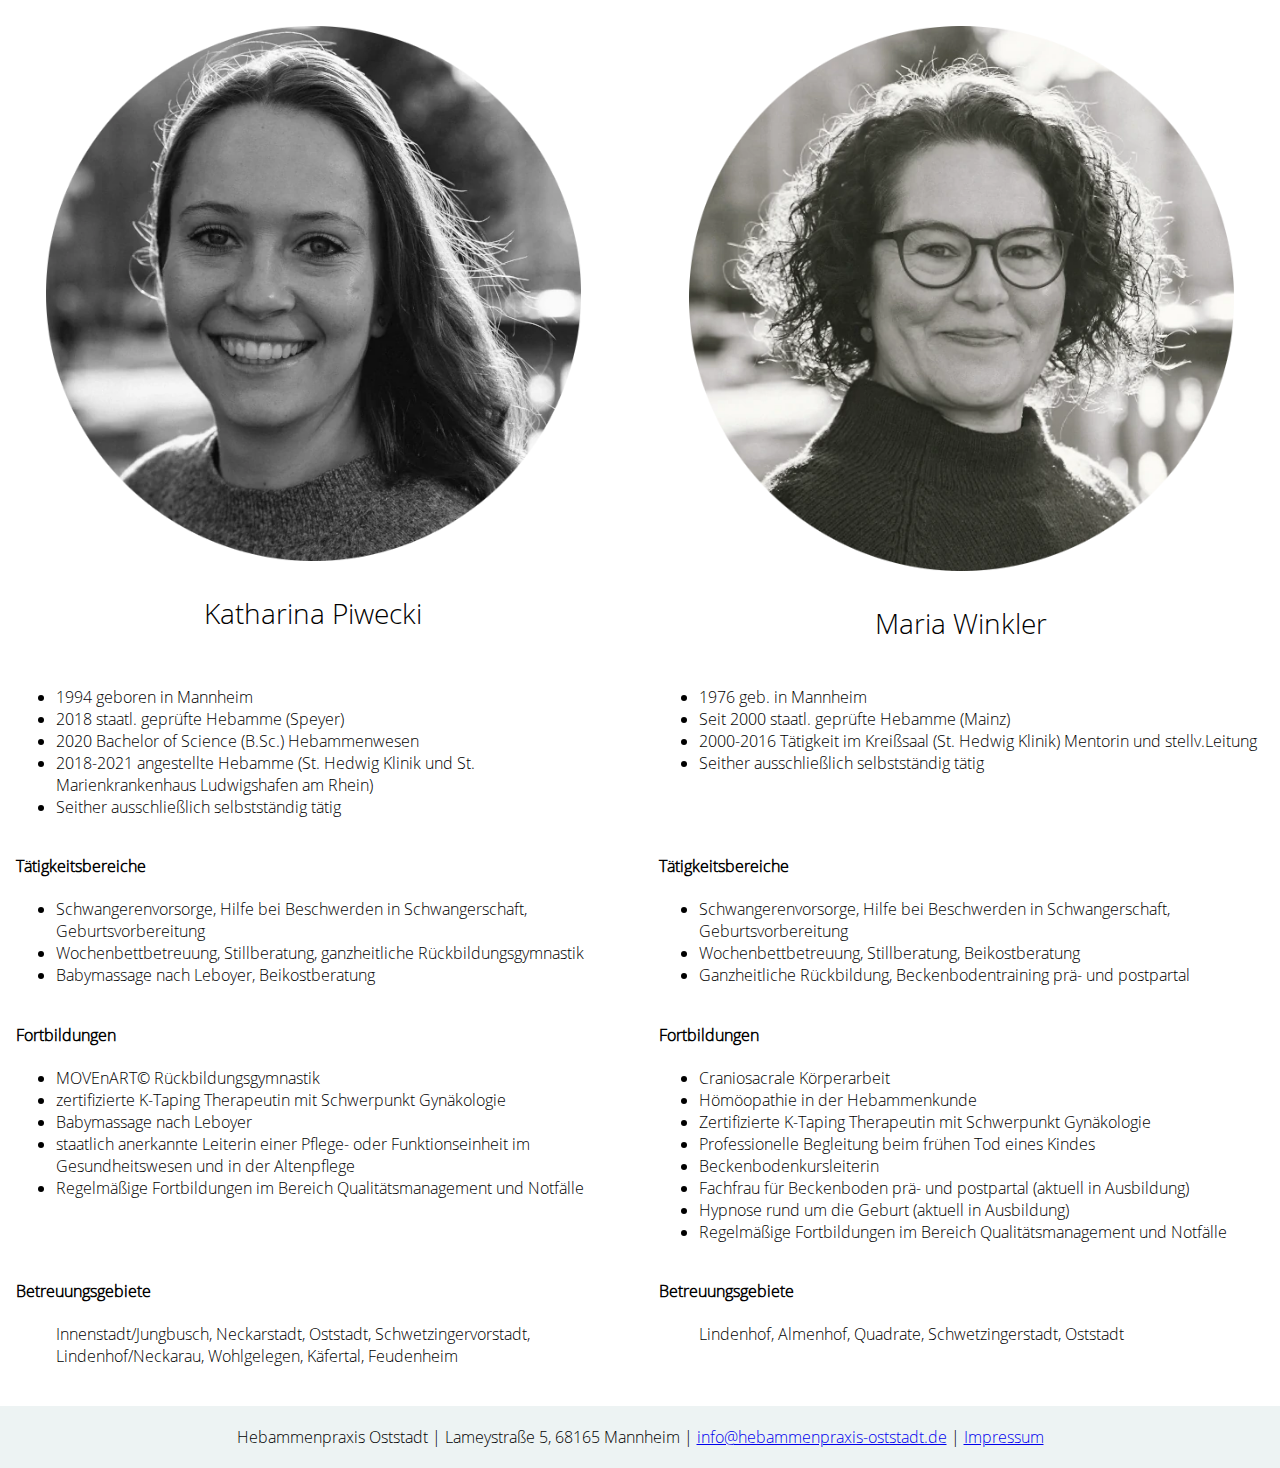
==== commit 30c3688f: "Small changes" ====
--- a/index.html
+++ b/index.html
@@ -5,18 +5,21 @@
 
     <meta charset="UTF-8">
     <meta name="viewport" content="width=device-width, initial-scale=1.0">
-    <meta name="google-site-verification" content="_dDKSCaZFIe8RnL9L8n_3UDp0GZgNsUWV7lxbKsRVko" />
+    <meta name="google-site-verification" content="_dDKSCaZFIe8RnL9L8n_3UDp0GZgNsUWV7lxbKsRVko">
+    <meta name="description" content="Wir bieten kompetente und verlässliche Begleitung in der Schwangerschaft, ob im Kurs oder im persönlichen Einzeltermin. In der Zeit nach der Geburt bieten wir Hausbesuche sowie individuelle Termine in der Praxis, Rückbildung in Kursen oder Einzeltraining an.">
+
 
     <!-- TODO: Description -->
+
     <link rel="icon" href="img/icon.png">
 
     <link rel="stylesheet" href="style.css">
   </head>
   <body>
     <header>
-      <img class="desktop-only" src="img/team-with-logo-small.webp" >
-      <img class="mobile-only" src="img/logo.png" >
-      <img class="mobile-only" src="img/team.webp" >
+      <img class="desktop-only" src="img/team-with-logo-small.webp" alt="Teamfoto der Hebammenpraxis Oststadt und Logo">
+      <img class="mobile-only" src="img/logo.png" alt="Logo der Hebammenpraxis Oststadt">
+      <img class="mobile-only" src="img/team.webp" alt="Teamfoto der Hebammenpraxis Oststadt">
       <h1><nobr>Julia Gauweiler</nobr> · <nobr>Katharina Piwecki</nobr> · <nobr>Birgit Fremter</nobr> · <nobr>Maria Winkler</nobr></h1>
     </header>
 
@@ -71,7 +74,7 @@
           <!-- BIRGIT -->
           <div id="profile-header-1">
             <div class="image-container">
-              <img src="img/birgit-profile-circle.webp">
+              <img src="img/birgit-profile-circle.webp" alt="Profilbild von Birigit Fremter">
             </div>
             <h3 class="profile-heading">Birgit Fremter</h3>
           </div>
@@ -81,6 +84,7 @@
               <li>1980 geb. in Einbeck, Niedersachsen</li>
               <li>2004 Staatl. geprüfte Hebamme (Aachen)</li>
               <li>2004-2015 angestellte Hebamme im Kreißsaal (St. Marienhospital Karlsruhe, St. Hedwig Klinik Mannheim)</li>
+              <li>Seither ausschließlich selbstständig tätig</li>
             </ul>
           </div>
 
@@ -117,7 +121,7 @@
           <!-- JULIA -->
           <div id="profile-header-2">
             <div class="image-container">
-              <img src="img/julia-profile-circle.webp">
+              <img src="img/julia-profile-circle.webp" alt="Profilbild von Julia Gauweiler">
             </div>
             <h3 class="profile-heading">Julia Gauweiler</h3>
           </div>
@@ -128,6 +132,8 @@
               <li>2010 Staatl. geprüfte Hebamme (Speyer)</li>
               <li>2010 - 2016 Angestellte Hebamme im Kreißsaal der St.Hedwig Klinik</li>
               <li>2011 und 2016 Elternzeit</li>
+              <li>Seither ausschließlich selbstständig tätig</li>
+    
             </ul>
           </div>
 
@@ -160,7 +166,7 @@
           <!-- KATHARINA -->
           <div id="profile-header-3">
             <div class="image-container">
-              <img src="img/katharina-profile-circle.webp">
+              <img src="img/katharina-profile-circle.webp" alt="Profilbild von Katharina Piwecki">
             </div>
             <h3 class="profile-heading">Katharina Piwecki</h3>
           </div>
@@ -171,6 +177,7 @@
               <li>2018 staatl. geprüfte Hebamme (Speyer)</li>
               <li>2020 Bachelor of Science (B.Sc.) Hebammenwesen</li>
               <li>2018-2021 angestellte Hebamme (St. Hedwig Klinik und St. Marienkrankenhaus Ludwigshafen am Rhein)</li>
+              <li>Seither ausschließlich selbstständig tätig</li>
             </ul>
           </div>
 
@@ -203,7 +210,7 @@
           <!-- MARIA -->
           <div id="profile-header-4">
             <div class="image-container">
-              <img src="img/maria-profile-circle.webp">
+              <img src="img/maria-profile-circle.webp" alt="Profilbild von Maria Winkler">
             </div>
             <h3 class="profile-heading">Maria Winkler</h3>
           </div>
@@ -213,6 +220,7 @@
               <li>1976 geb. in Mannheim</li>
               <li>Seit 2000 staatl. geprüfte Hebamme (Mainz)</li>
               <li>2000-2016 Tätigkeit im Kreißsaal (St. Hedwig Klinik) Mentorin und stellv.Leitung</li>
+              <li>Seither ausschließlich selbstständig tätig</li>
             </ul>
           </div>
 
@@ -231,7 +239,7 @@
               <li>Craniosacrale Körperarbeit</li>
               <li>Hömöopathie in der Hebammenkunde</li>
               <li>Zertifizierte K-Taping Therapeutin mit Schwerpunkt Gynäkologie</li>
-              <li>Professionelle Begleitung beim frühen Tod eines Kindes (Schweiz)</li>
+              <li>Professionelle Begleitung beim frühen Tod eines Kindes</li>
               <li>Beckenbodenkursleiterin</li>
               <li>Fachfrau für Beckenboden prä- und postpartal (aktuell in Ausbildung)</li>
               <li>Hypnose rund um die Geburt (aktuell in Ausbildung)</li>
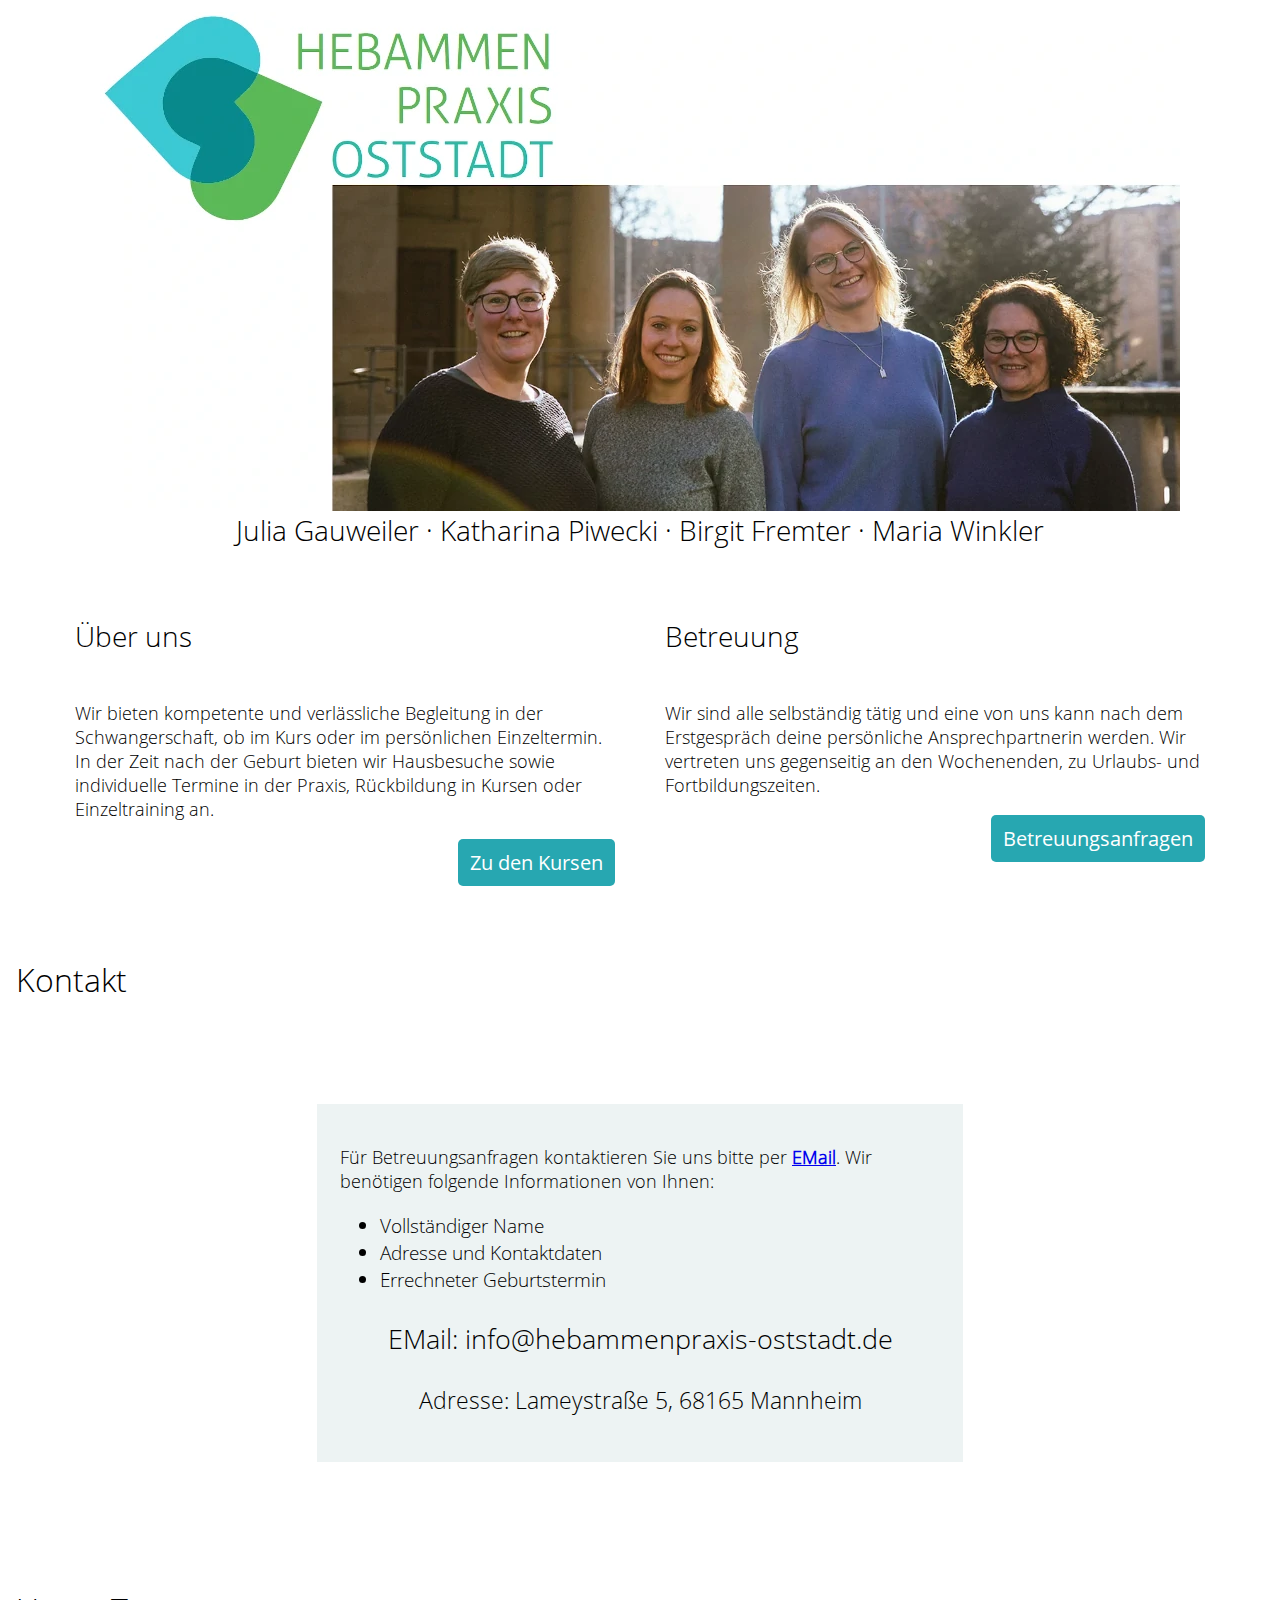
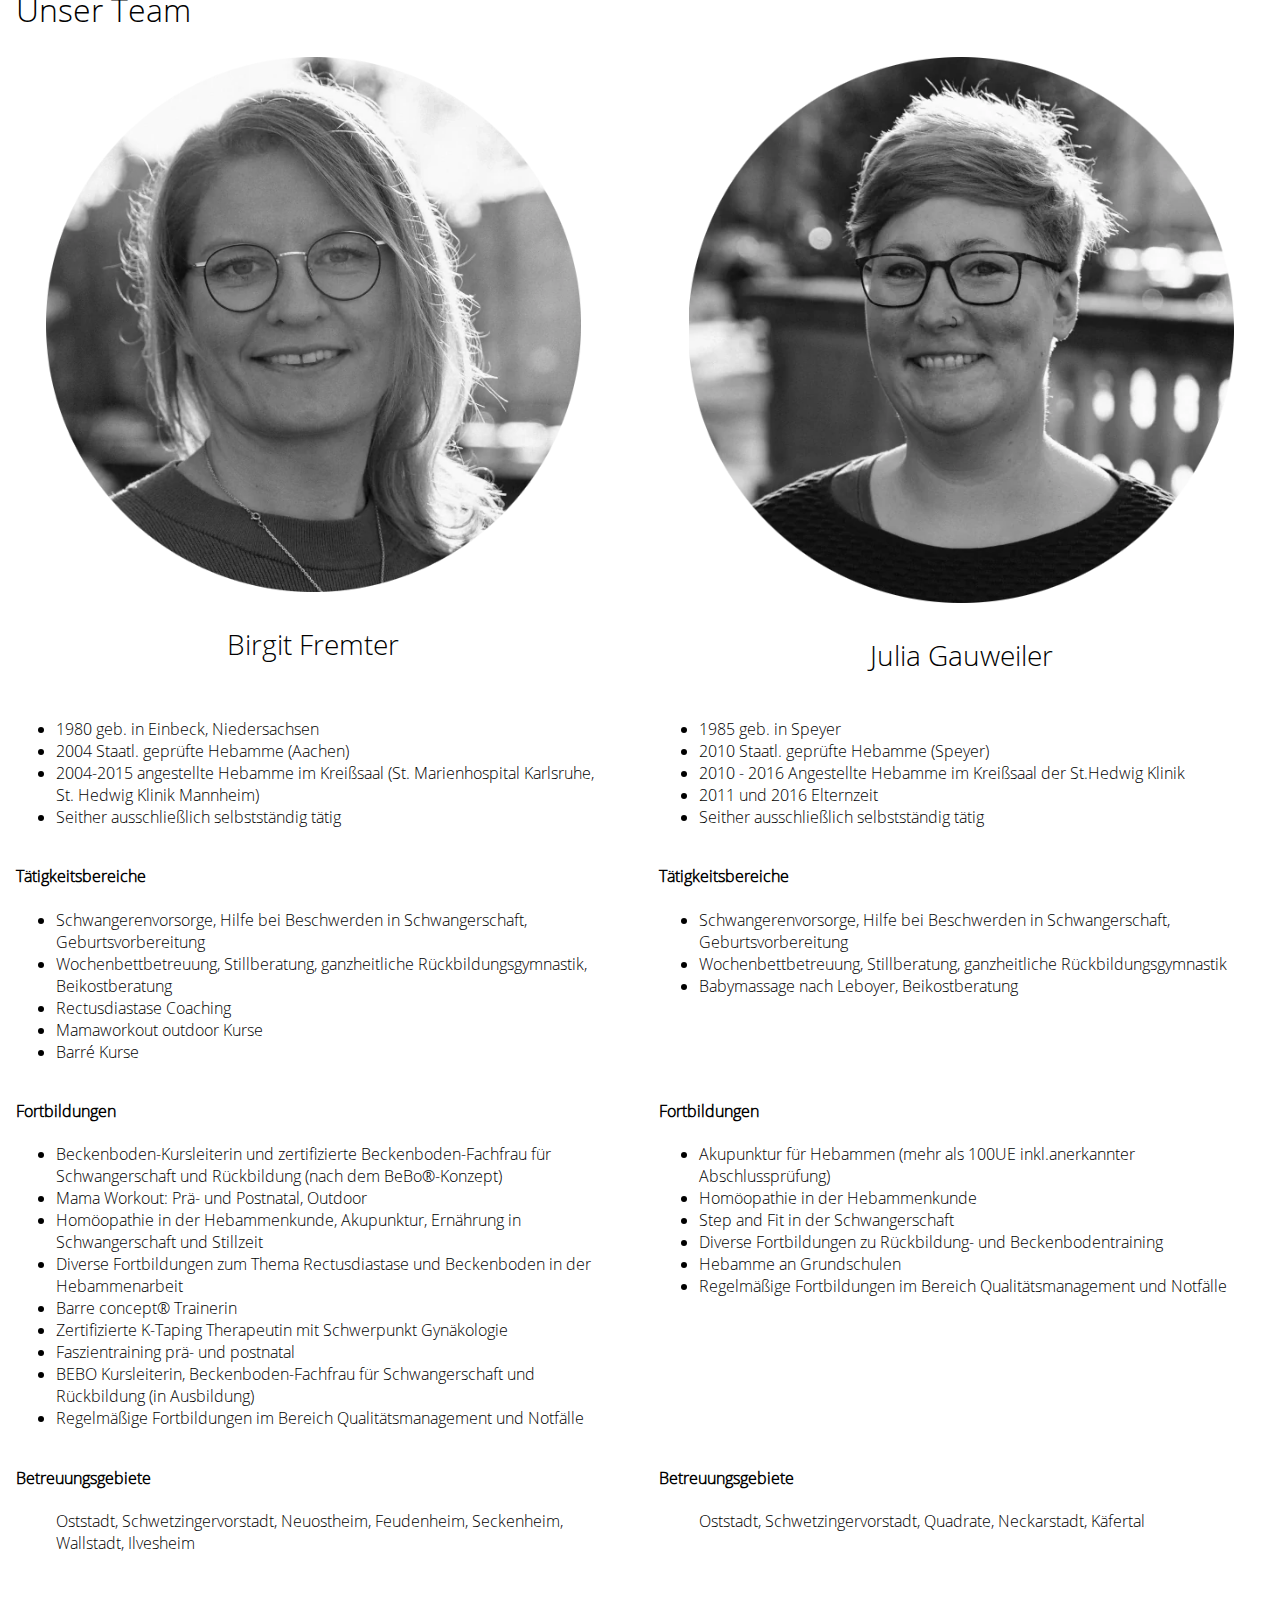
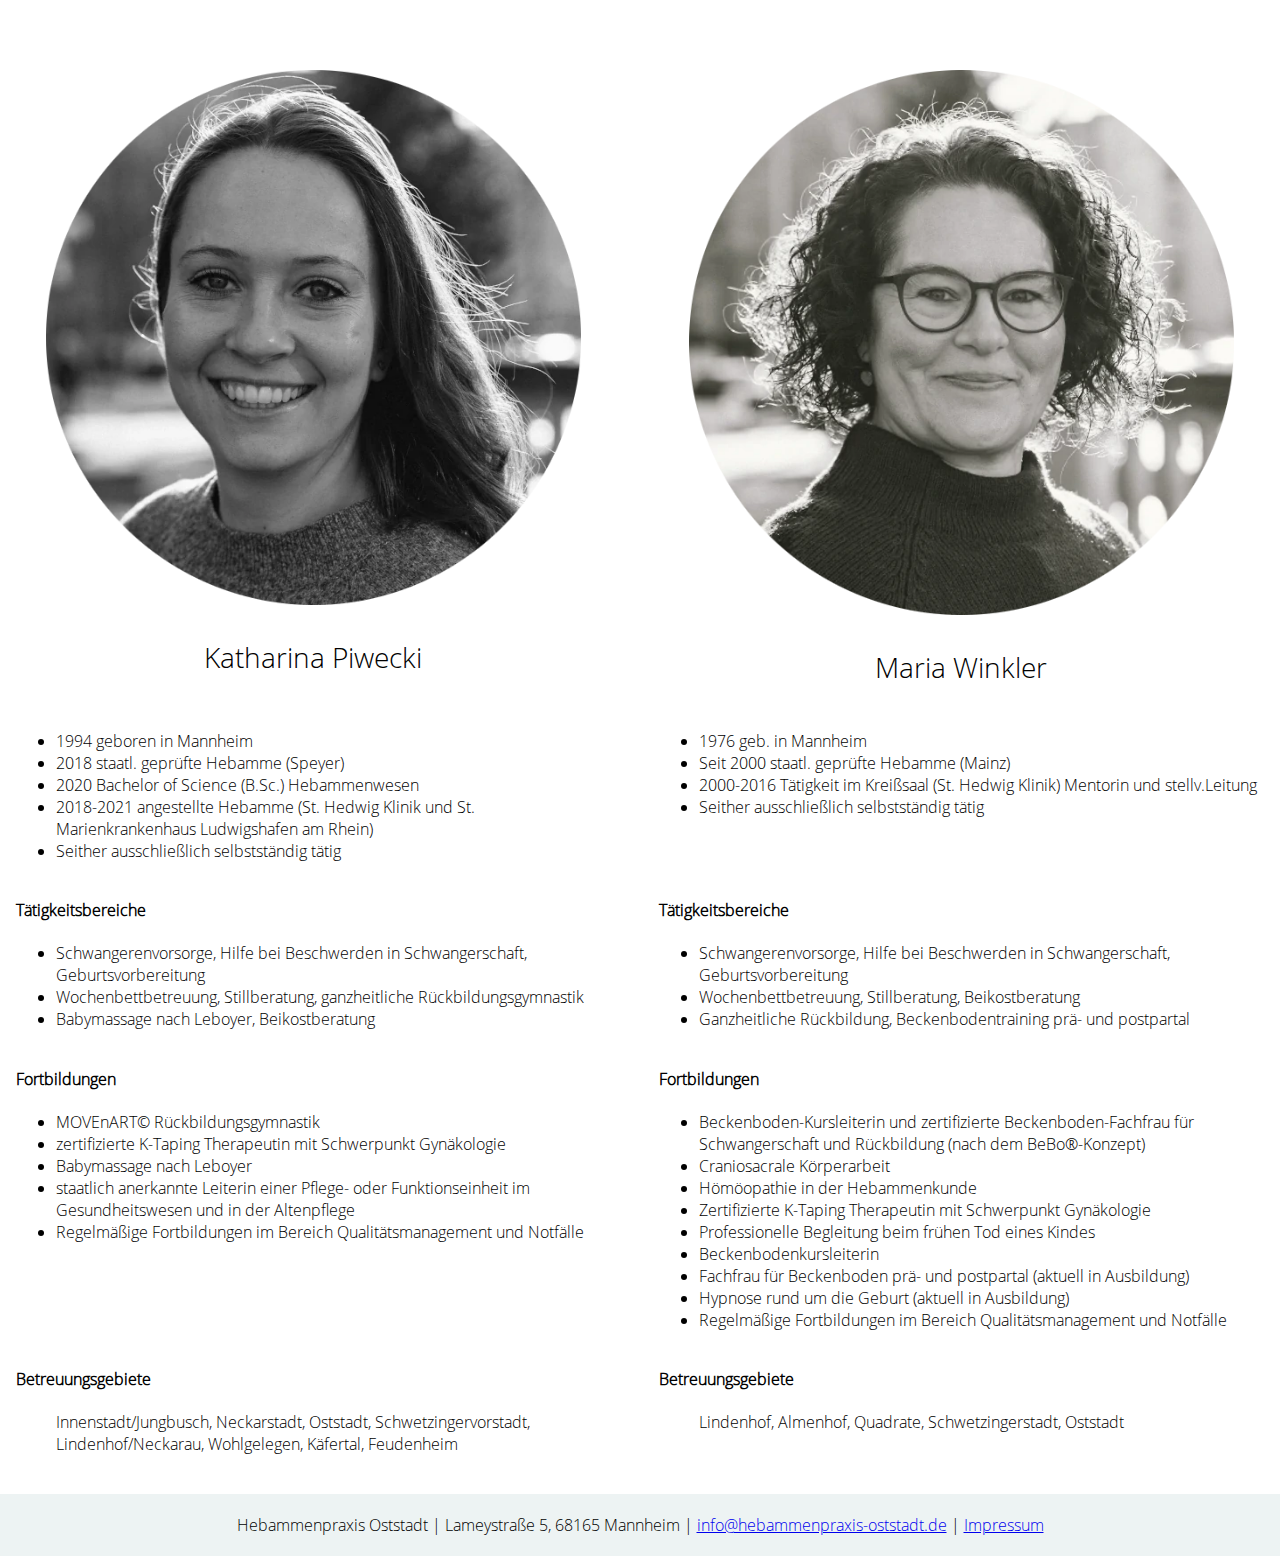
==== commit f9630f3f: "Fortbildungen" ====
--- a/index.html
+++ b/index.html
@@ -102,6 +102,7 @@
           <div id="profile-trainings-1">
             <h4>Fortbildungen</h4>
             <ul>
+              <li>Beckenboden-Kursleiterin und zertifizierte Beckenboden-Fachfrau für Schwangerschaft und Rückbildung (nach dem BeBo®-Konzept)</li>
               <li>Mama Workout: Prä- und Postnatal, Outdoor</li>
               <li>Homöopathie in der Hebammenkunde, Akupunktur, Ernährung in Schwangerschaft und Stillzeit</li>
               <li>Diverse Fortbildungen zum Thema Rectusdiastase und Beckenboden in der Hebammenarbeit</li>
@@ -236,6 +237,7 @@
           <div id="profile-trainings-4">
             <h4>Fortbildungen</h4>
             <ul>
+              <li>Beckenboden-Kursleiterin und zertifizierte Beckenboden-Fachfrau für Schwangerschaft und Rückbildung (nach dem BeBo®-Konzept)</li>
               <li>Craniosacrale Körperarbeit</li>
               <li>Hömöopathie in der Hebammenkunde</li>
               <li>Zertifizierte K-Taping Therapeutin mit Schwerpunkt Gynäkologie</li>
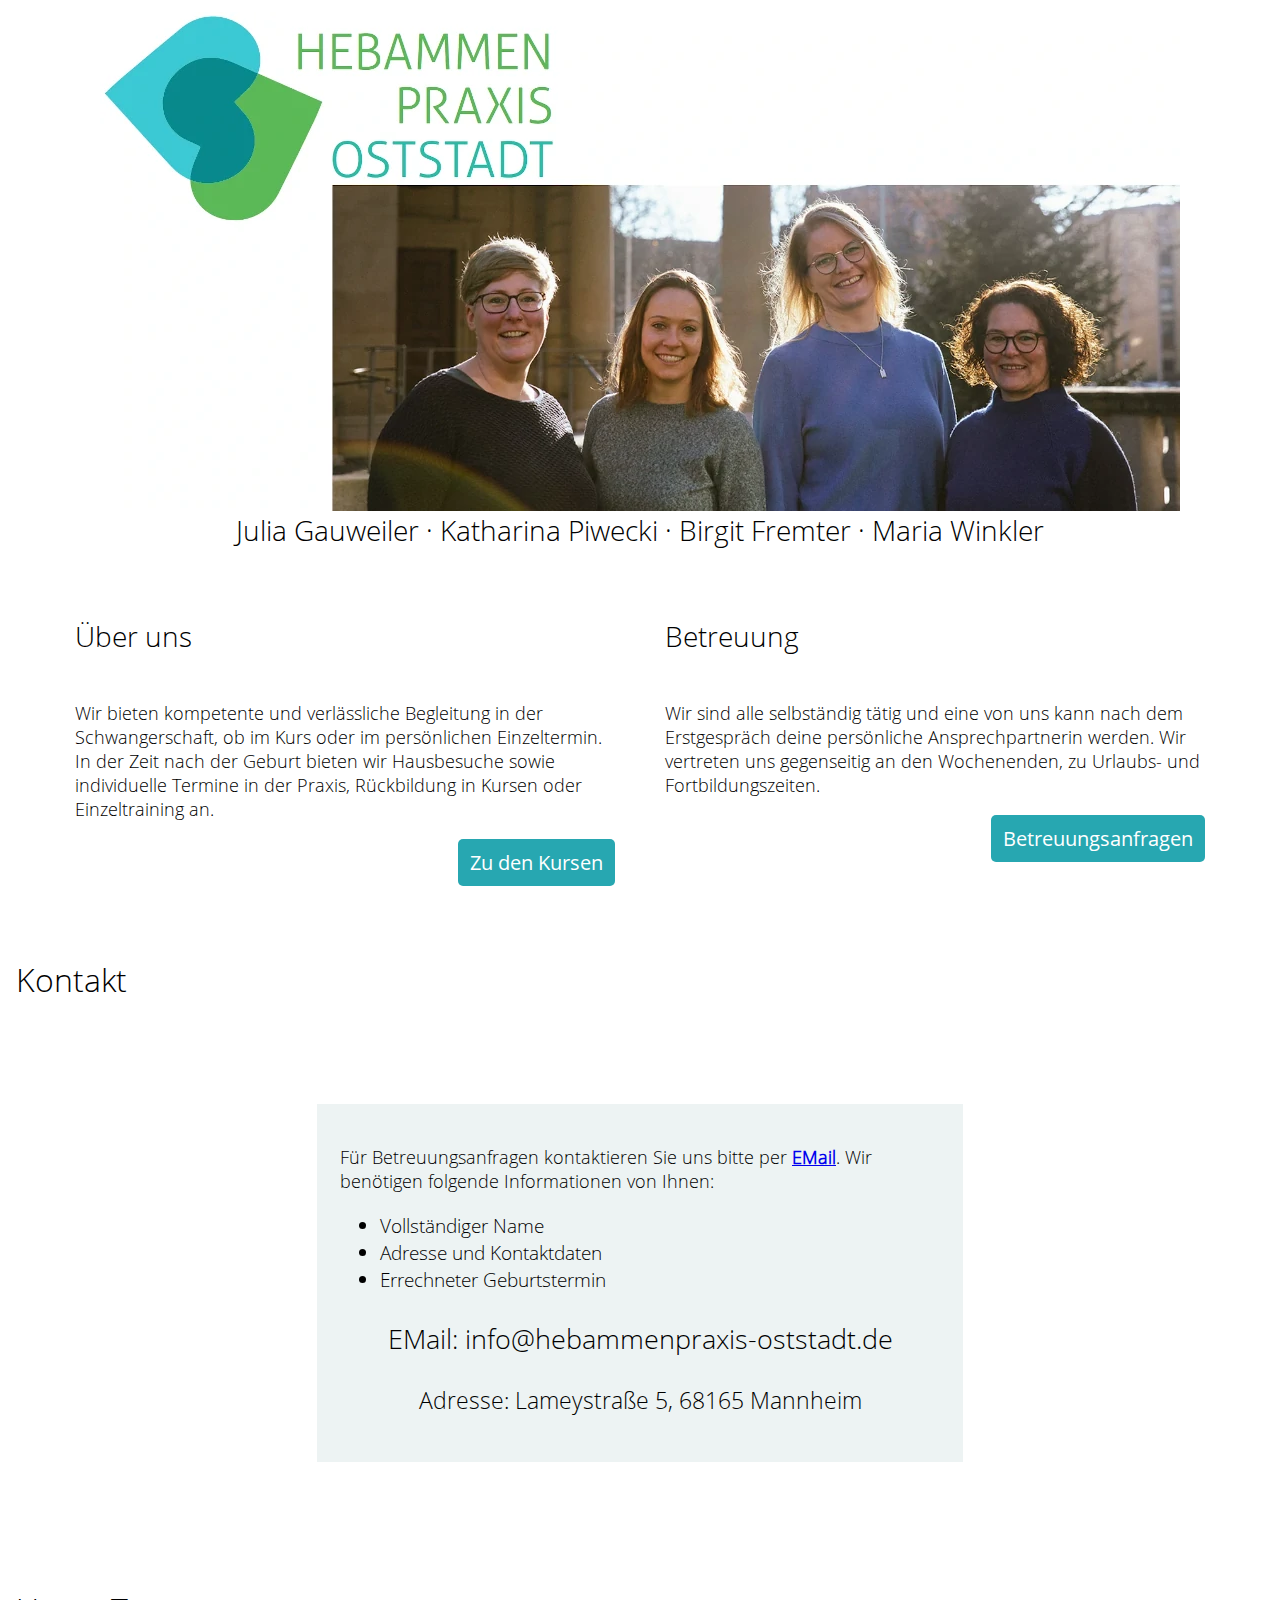
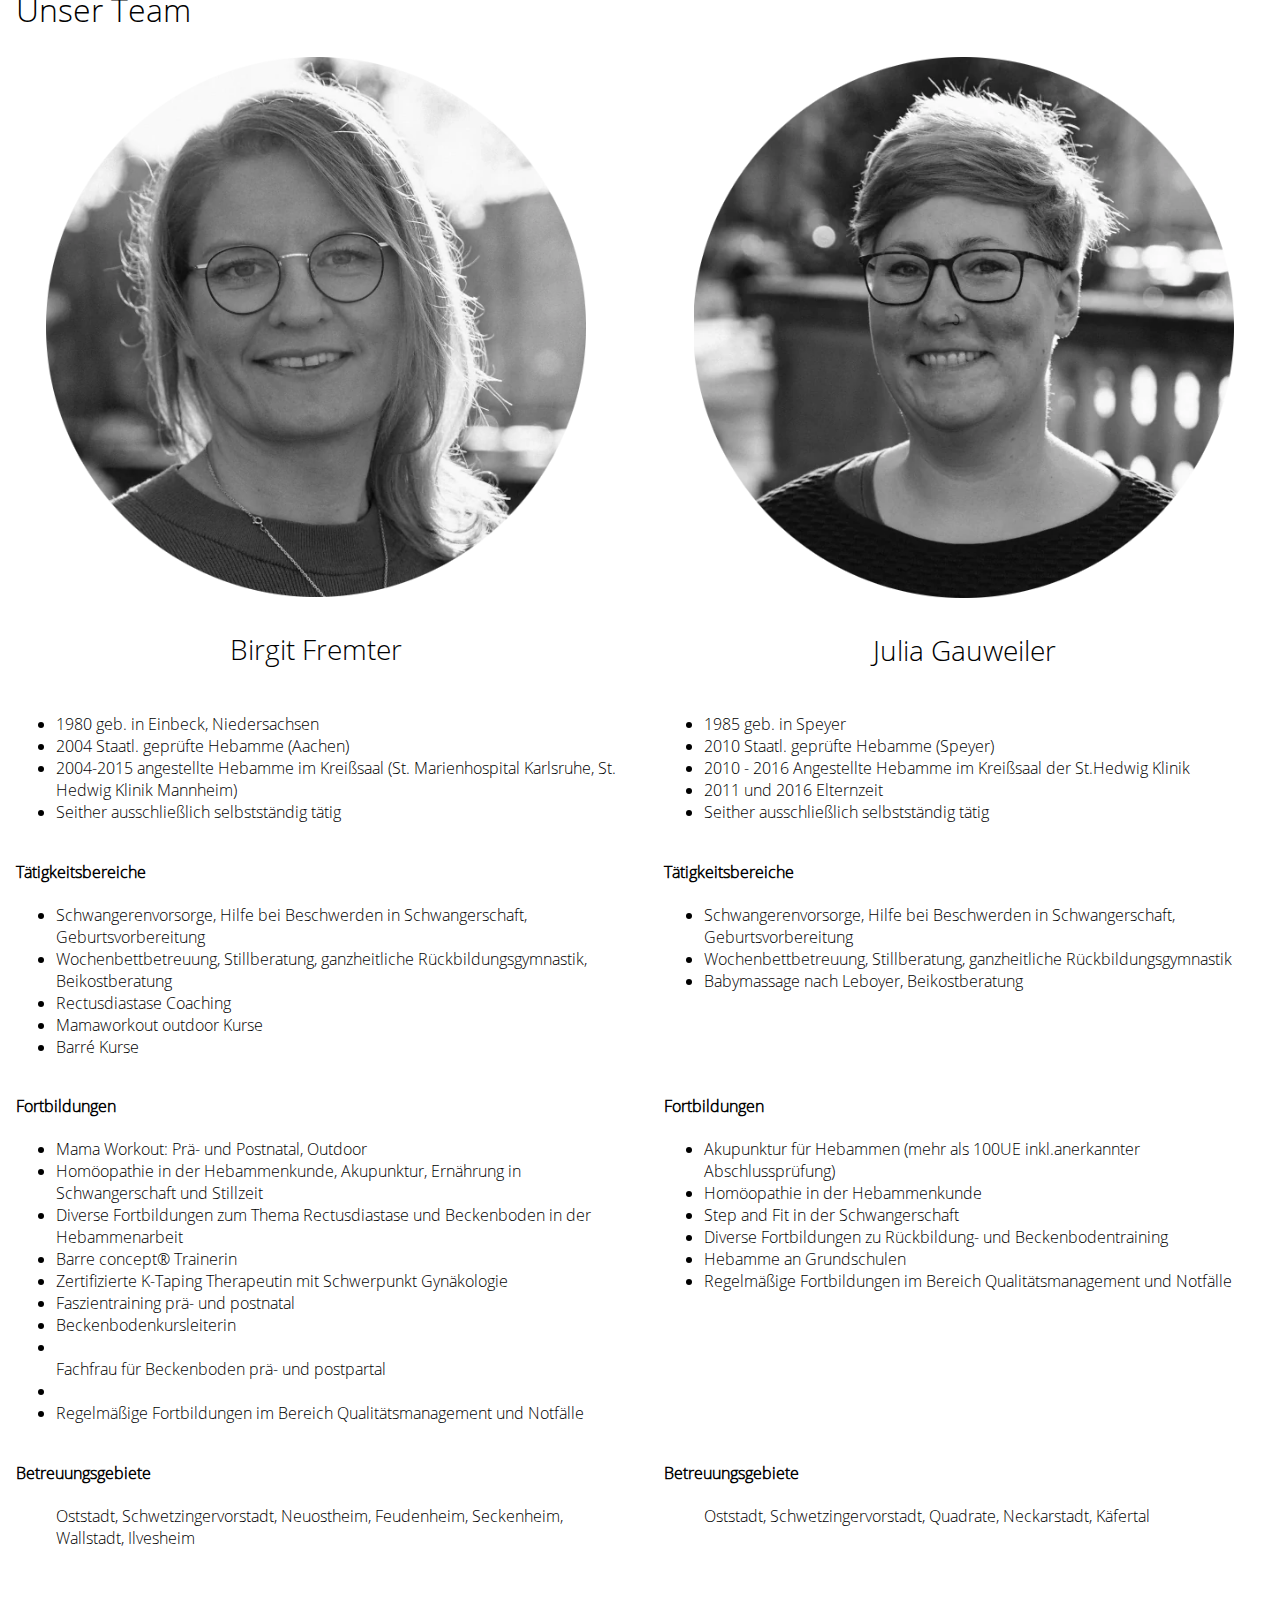
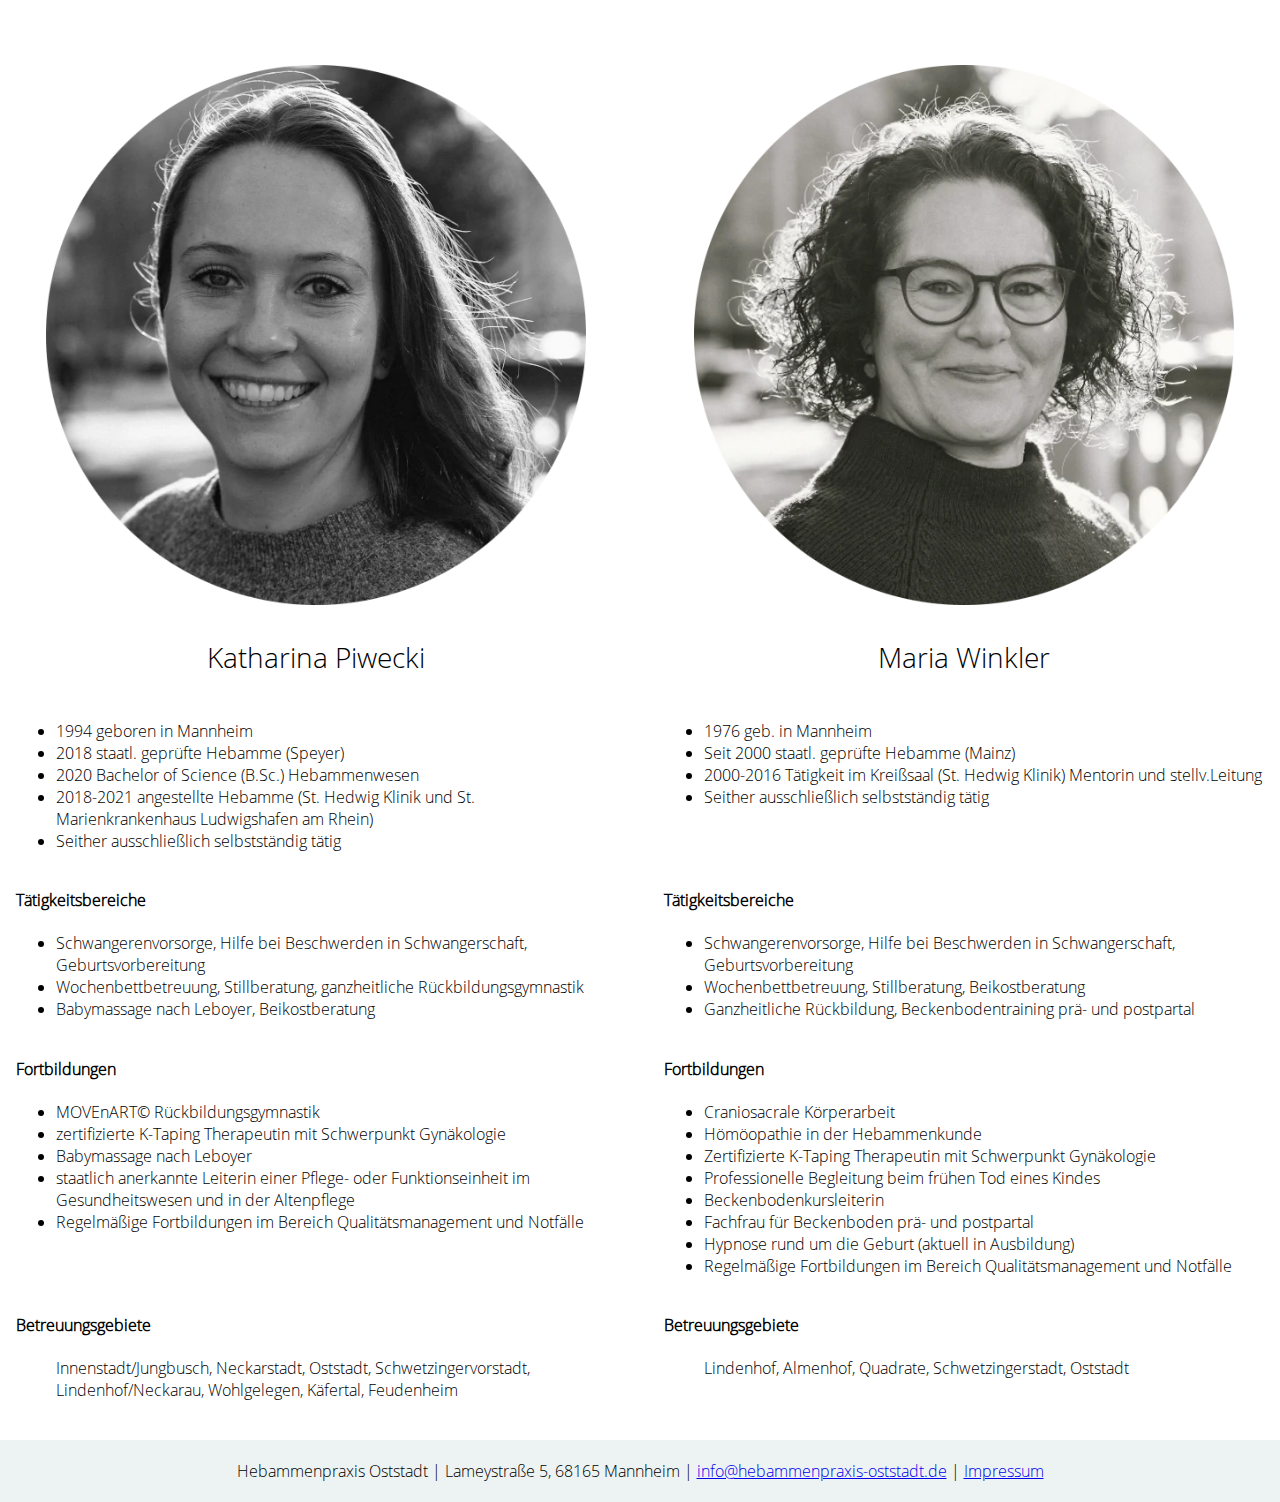
==== commit 1ea649e0: "changes" ====
--- a/index.html
+++ b/index.html
@@ -102,14 +102,14 @@
           <div id="profile-trainings-1">
             <h4>Fortbildungen</h4>
             <ul>
-              <li>Beckenboden-Kursleiterin und zertifizierte Beckenboden-Fachfrau für Schwangerschaft und Rückbildung (nach dem BeBo®-Konzept)</li>
-              <li>Mama Workout: Prä- und Postnatal, Outdoor</li>
+          <li>Mama Workout: Prä- und Postnatal, Outdoor</li>
               <li>Homöopathie in der Hebammenkunde, Akupunktur, Ernährung in Schwangerschaft und Stillzeit</li>
               <li>Diverse Fortbildungen zum Thema Rectusdiastase und Beckenboden in der Hebammenarbeit</li>
               <li>Barre concept® Trainerin</li>
               <li>Zertifizierte K-Taping Therapeutin mit Schwerpunkt Gynäkologie</li>
               <li>Faszientraining prä- und postnatal</li>
-              <li>BEBO Kursleiterin, Beckenboden-Fachfrau für Schwangerschaft und Rückbildung (in Ausbildung)</li>
+              <li>Beckenbodenkursleiterin<li/>
+              </li>Fachfrau für Beckenboden prä- und postpartal<li/>  
               <li>Regelmäßige Fortbildungen im Bereich Qualitätsmanagement und Notfälle</li>
             </ul>
           </div>
@@ -237,13 +237,12 @@
           <div id="profile-trainings-4">
             <h4>Fortbildungen</h4>
             <ul>
-              <li>Beckenboden-Kursleiterin und zertifizierte Beckenboden-Fachfrau für Schwangerschaft und Rückbildung (nach dem BeBo®-Konzept)</li>
               <li>Craniosacrale Körperarbeit</li>
               <li>Hömöopathie in der Hebammenkunde</li>
               <li>Zertifizierte K-Taping Therapeutin mit Schwerpunkt Gynäkologie</li>
               <li>Professionelle Begleitung beim frühen Tod eines Kindes</li>
               <li>Beckenbodenkursleiterin</li>
-              <li>Fachfrau für Beckenboden prä- und postpartal (aktuell in Ausbildung)</li>
+              <li>Fachfrau für Beckenboden prä- und postpartal </li>
               <li>Hypnose rund um die Geburt (aktuell in Ausbildung)</li>
               <li>Regelmäßige Fortbildungen im Bereich Qualitätsmanagement und Notfälle</li>
             </ul>
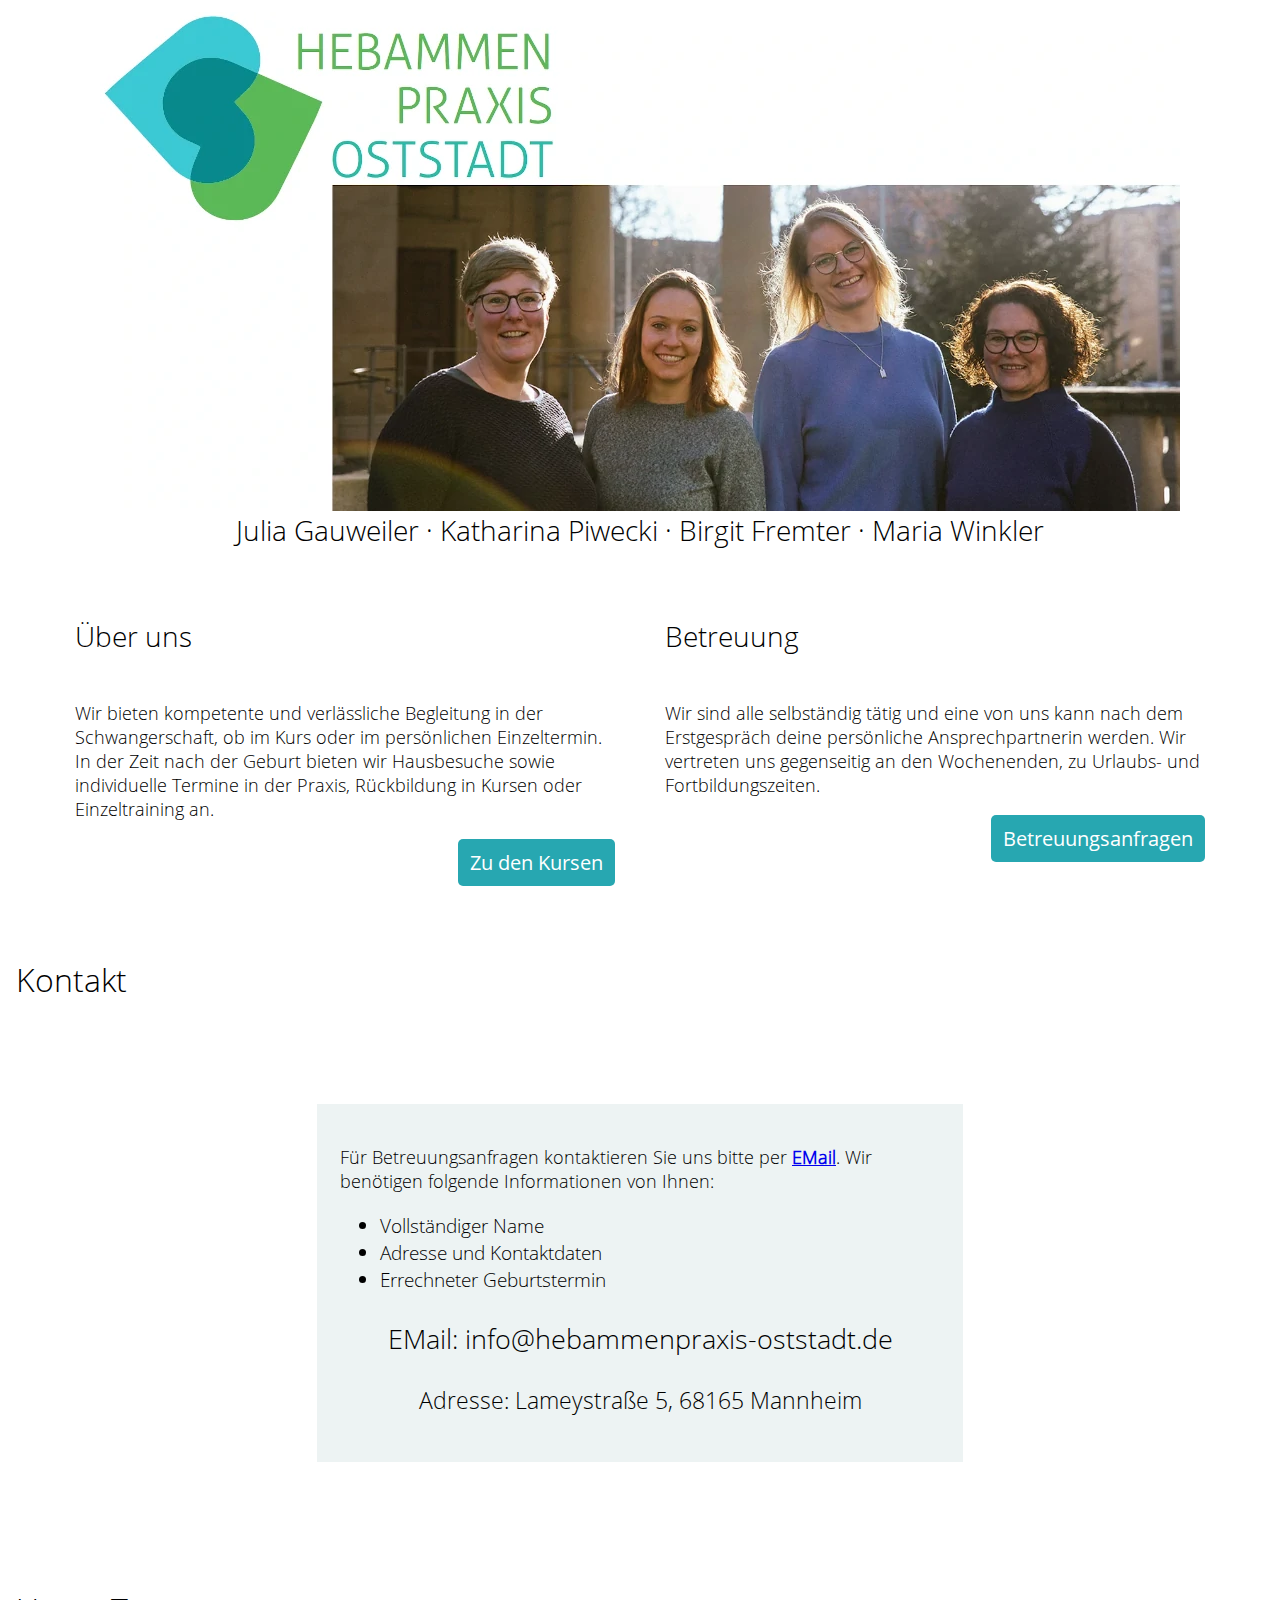
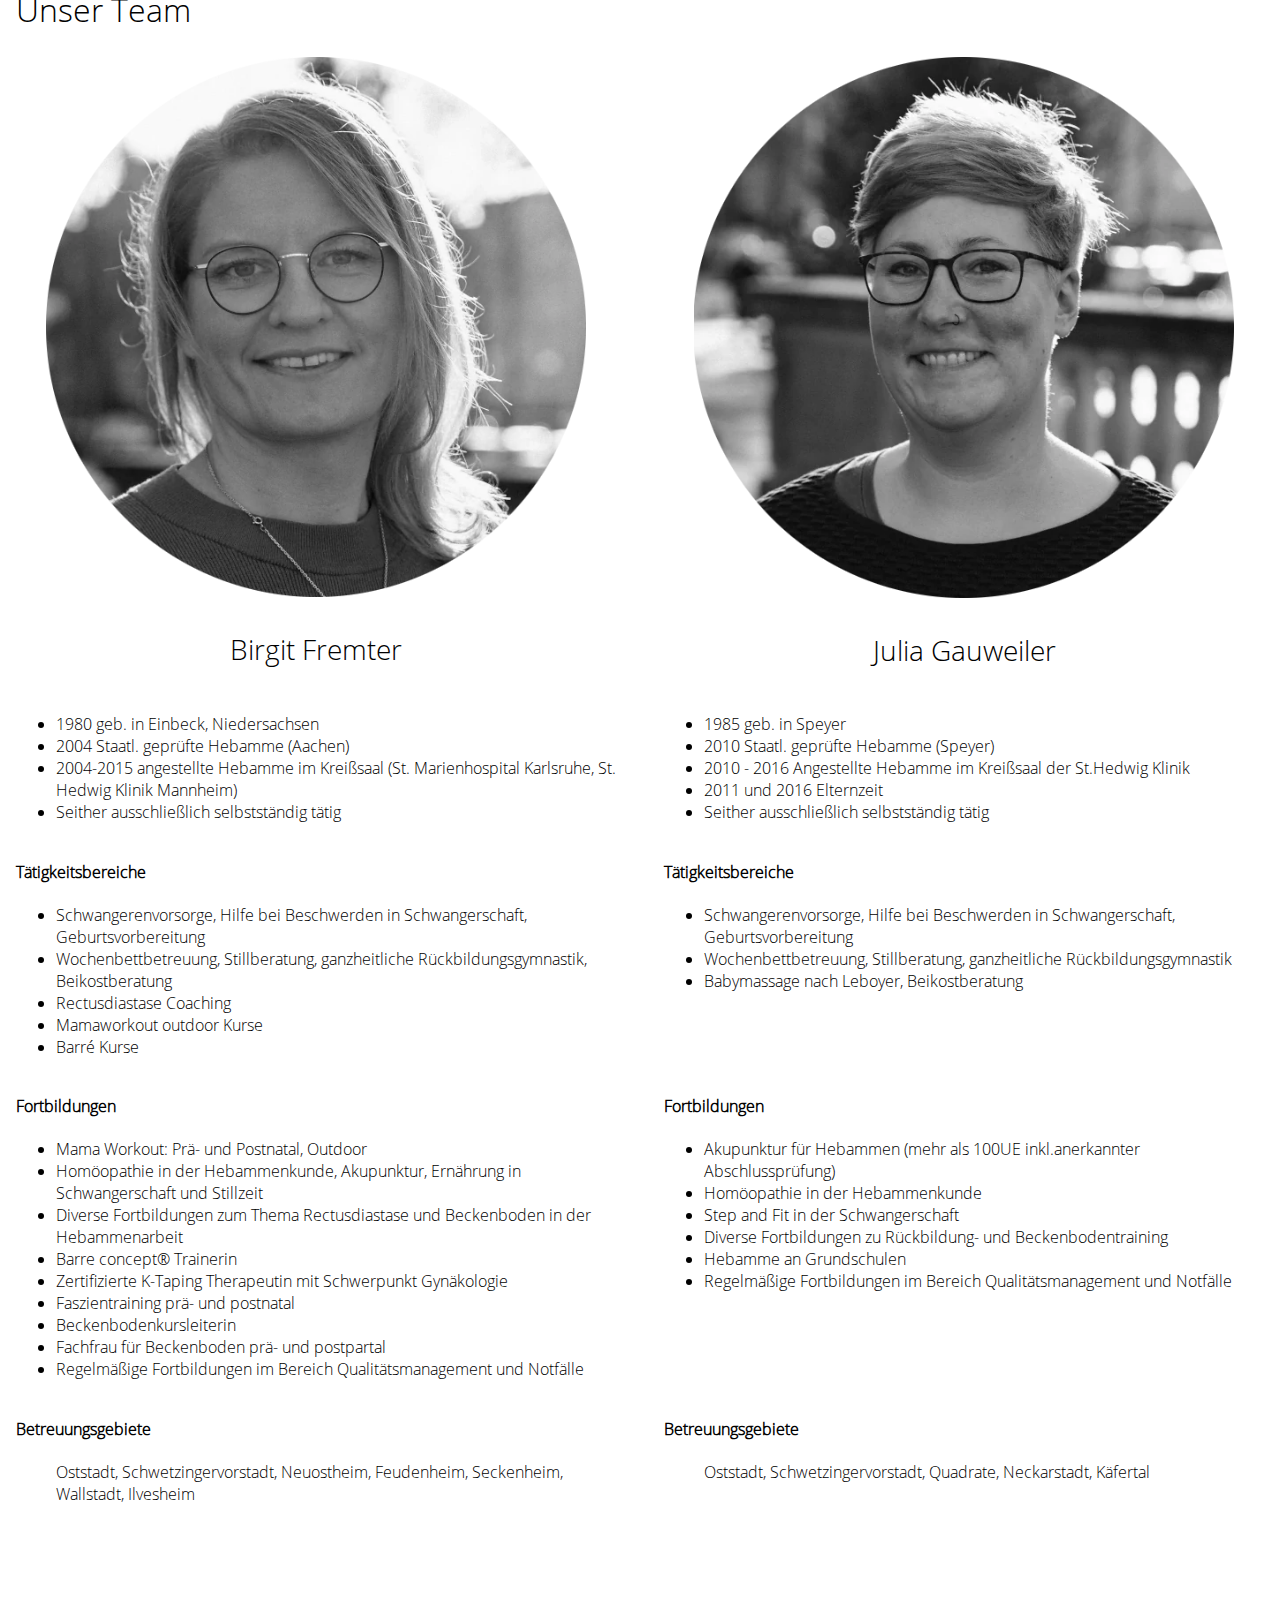
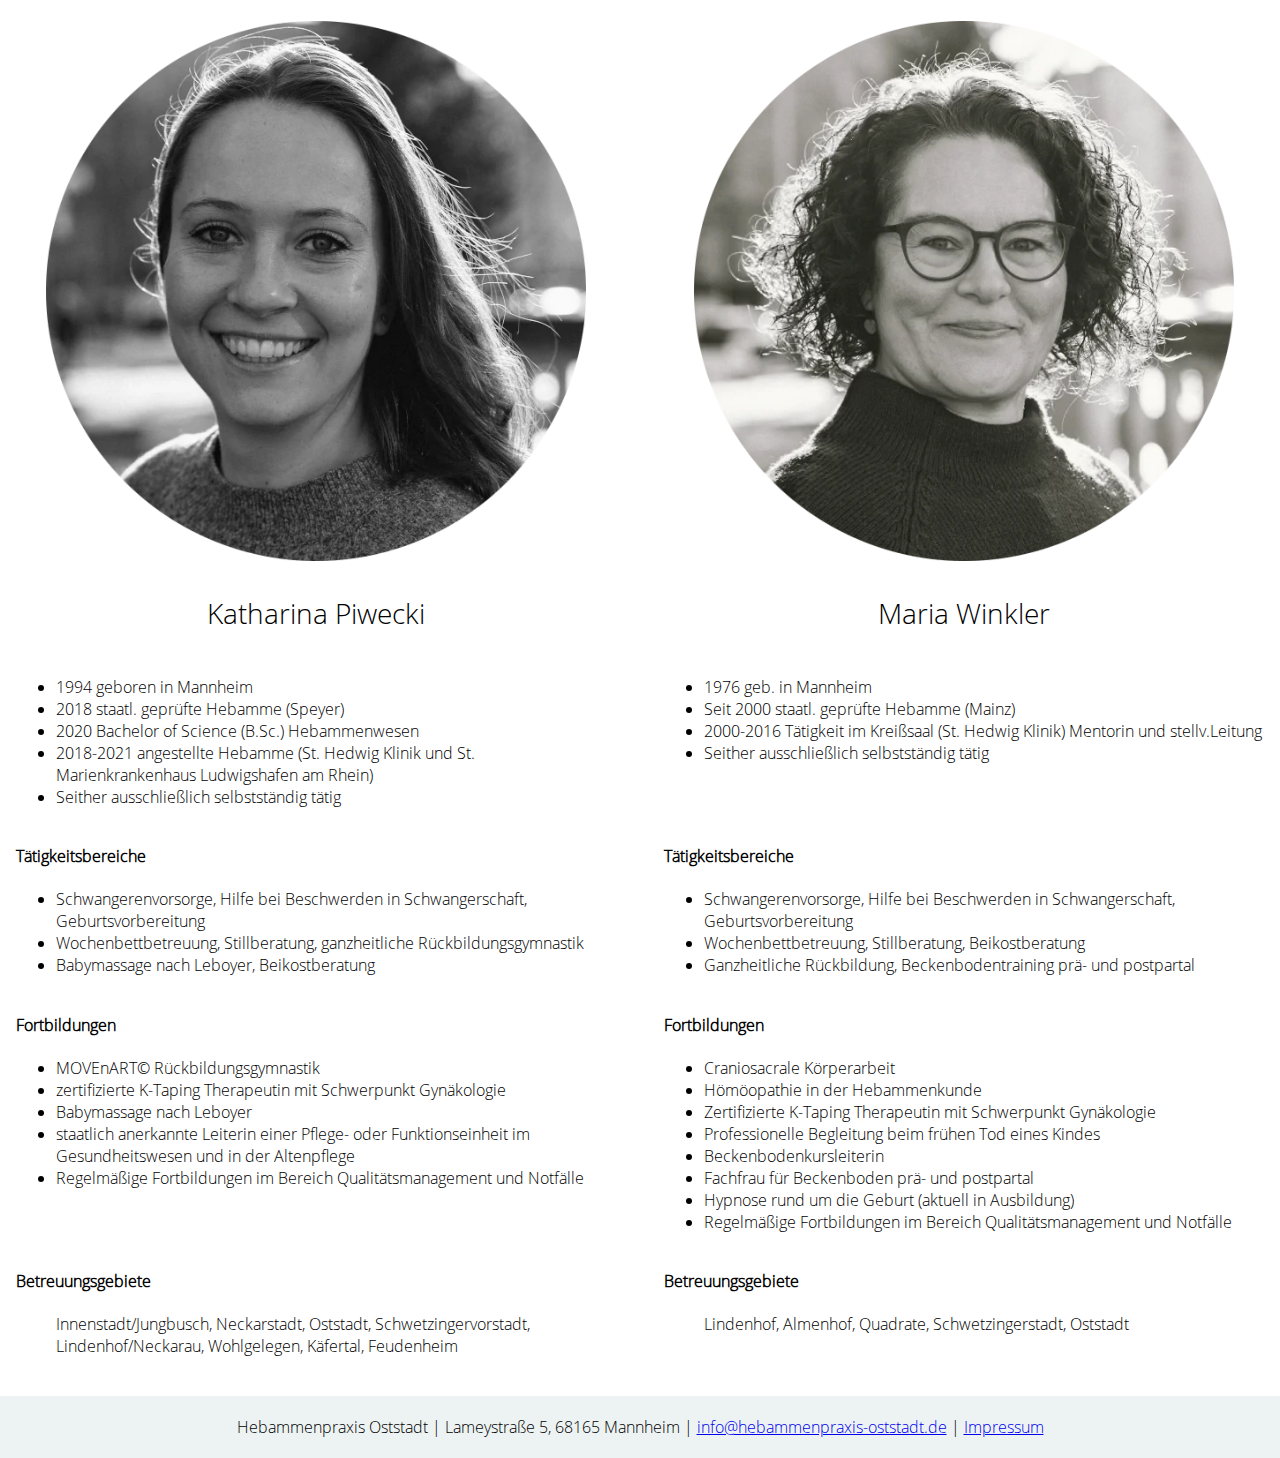
==== commit f1a377ef: "changes" ====
--- a/index.html
+++ b/index.html
@@ -108,8 +108,8 @@
               <li>Barre concept® Trainerin</li>
               <li>Zertifizierte K-Taping Therapeutin mit Schwerpunkt Gynäkologie</li>
               <li>Faszientraining prä- und postnatal</li>
-              <li>Beckenbodenkursleiterin<li/>
-              </li>Fachfrau für Beckenboden prä- und postpartal<li/>  
+              <li>Beckenbodenkursleiterin</li>
+              <li>Fachfrau für Beckenboden prä- und postpartal</li>  
               <li>Regelmäßige Fortbildungen im Bereich Qualitätsmanagement und Notfälle</li>
             </ul>
           </div>
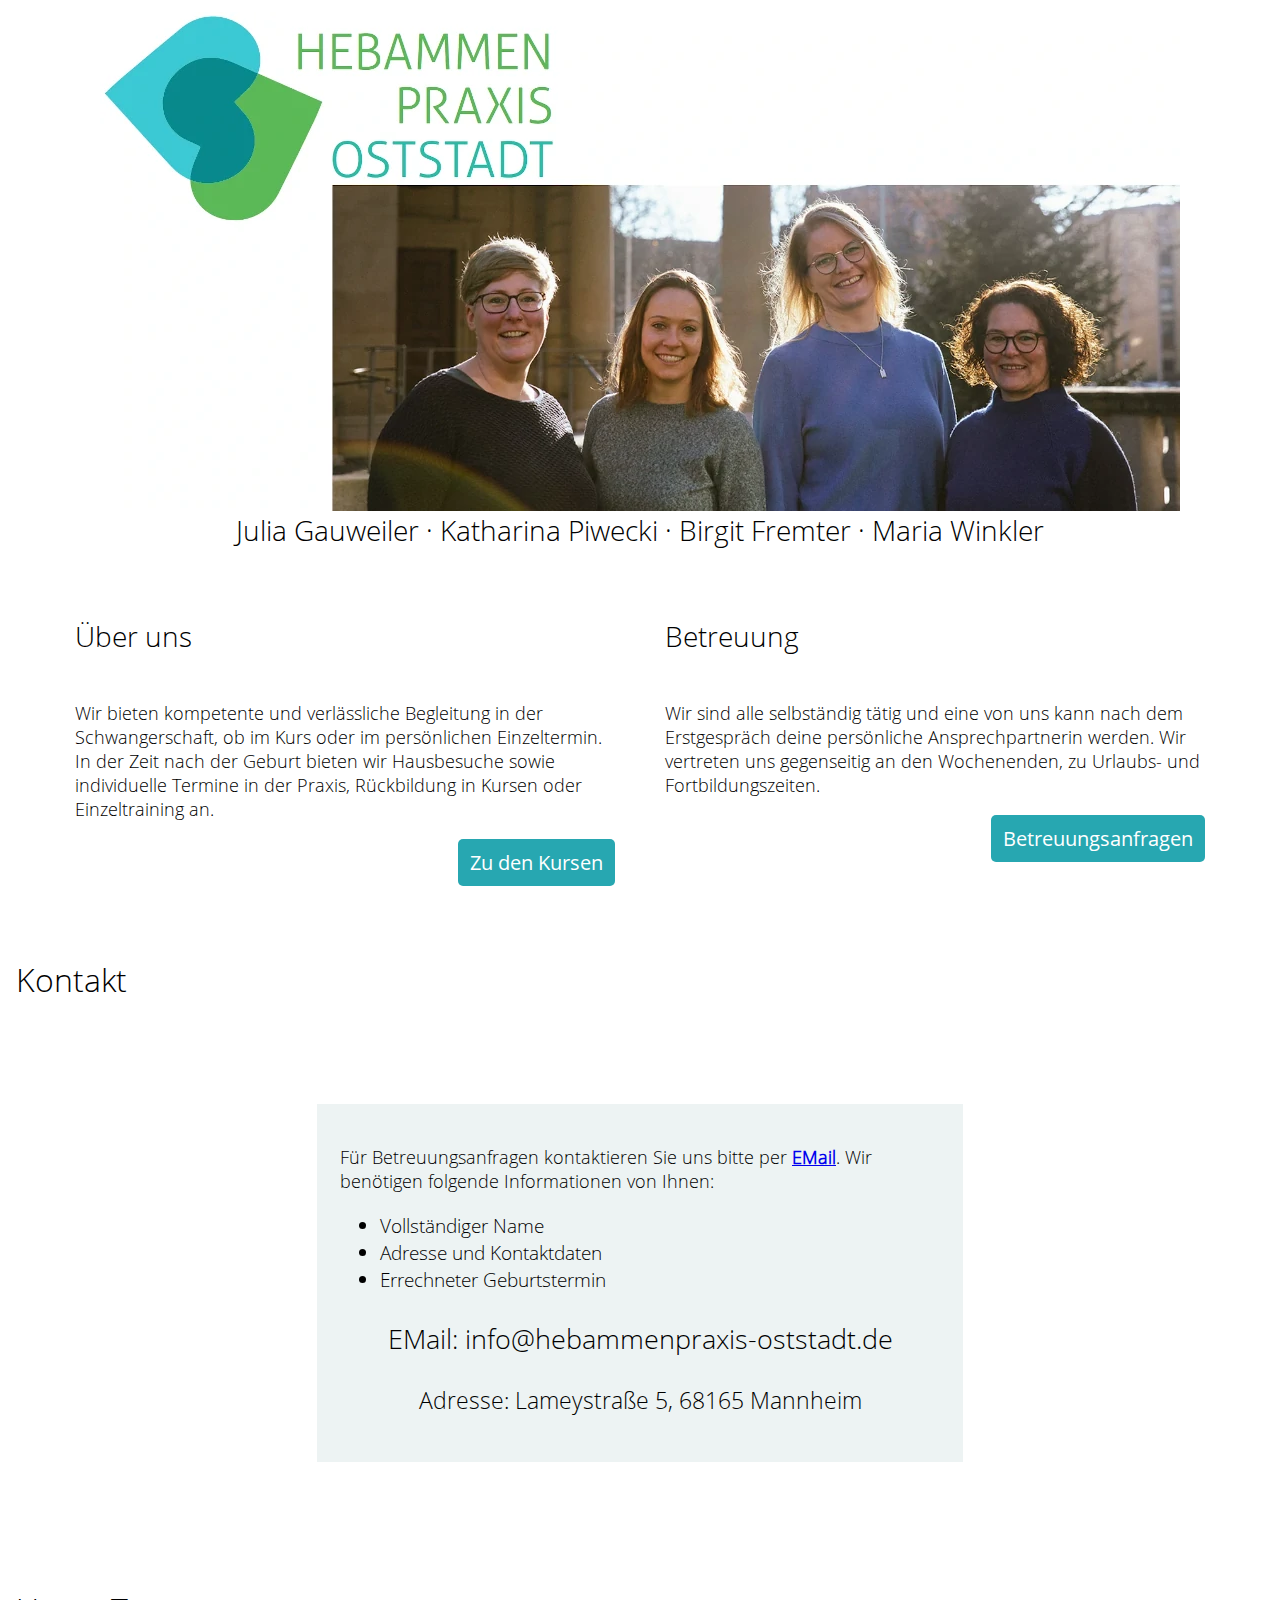
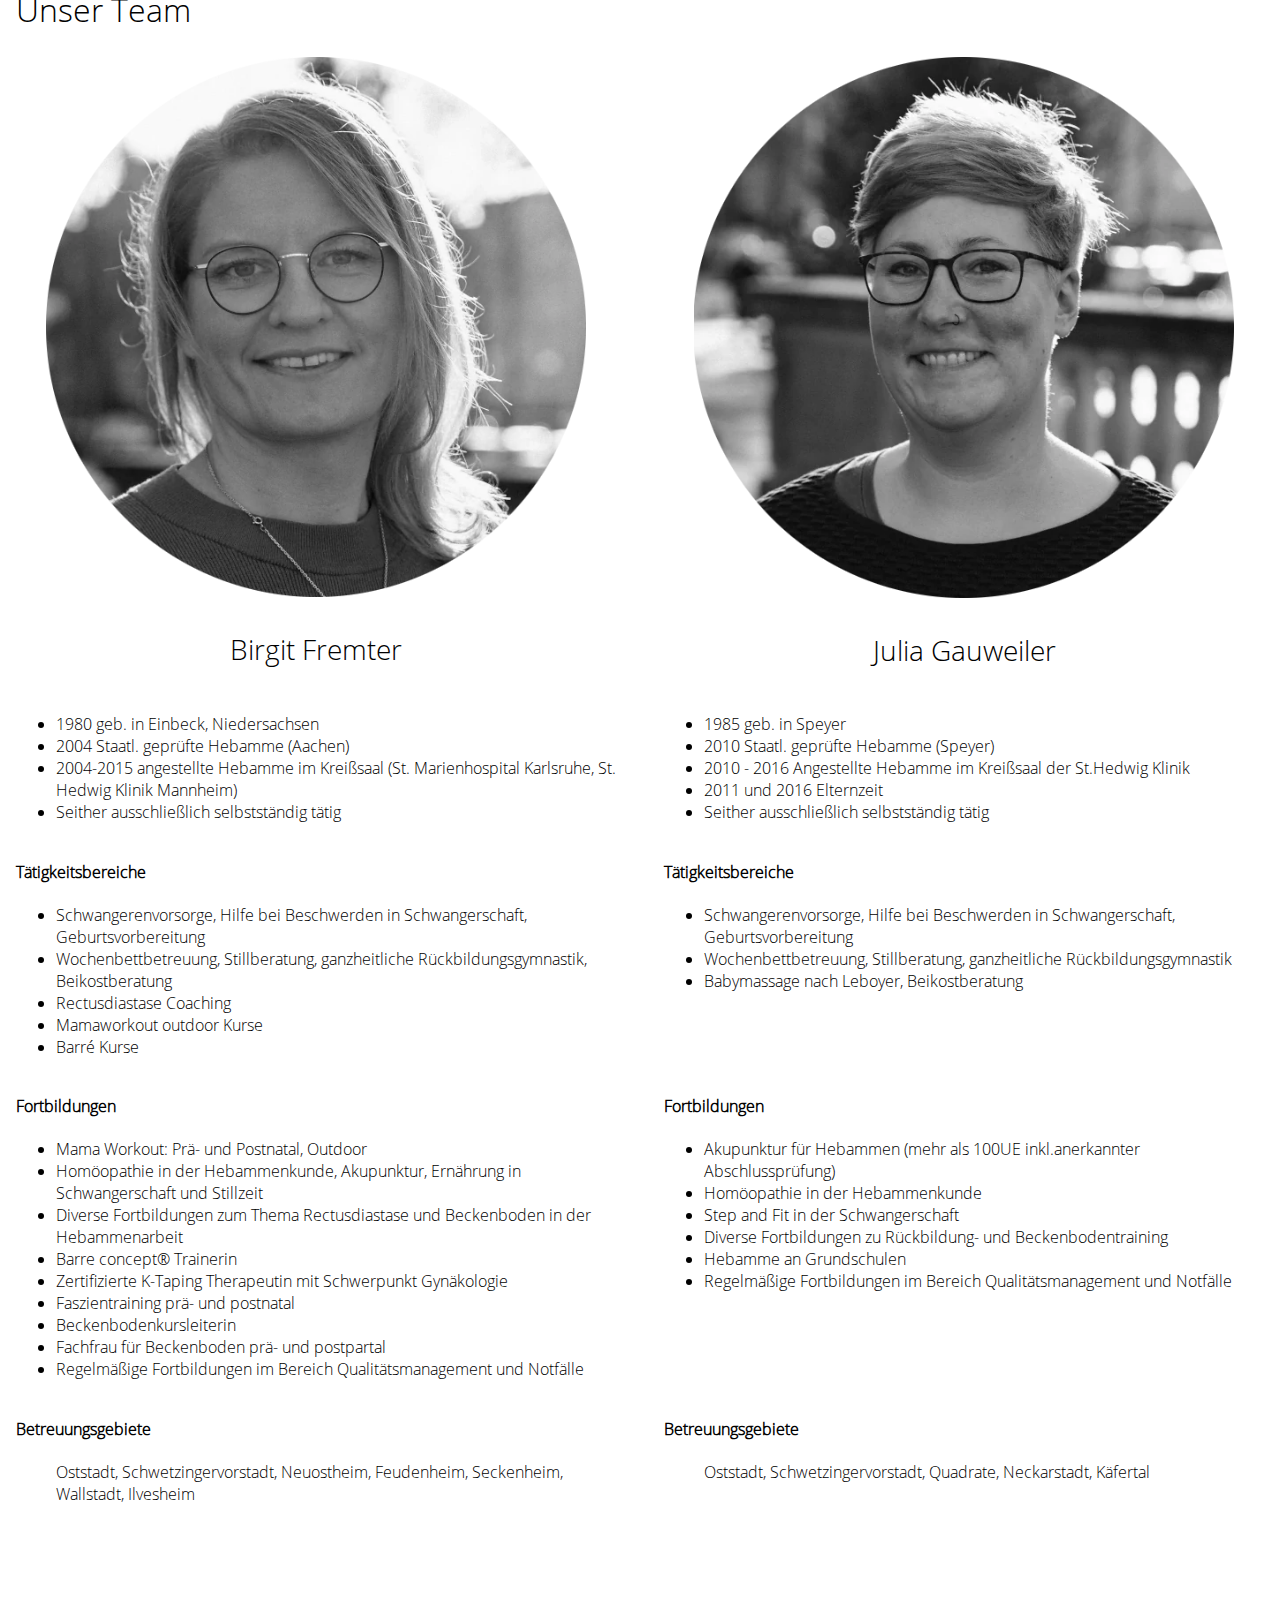
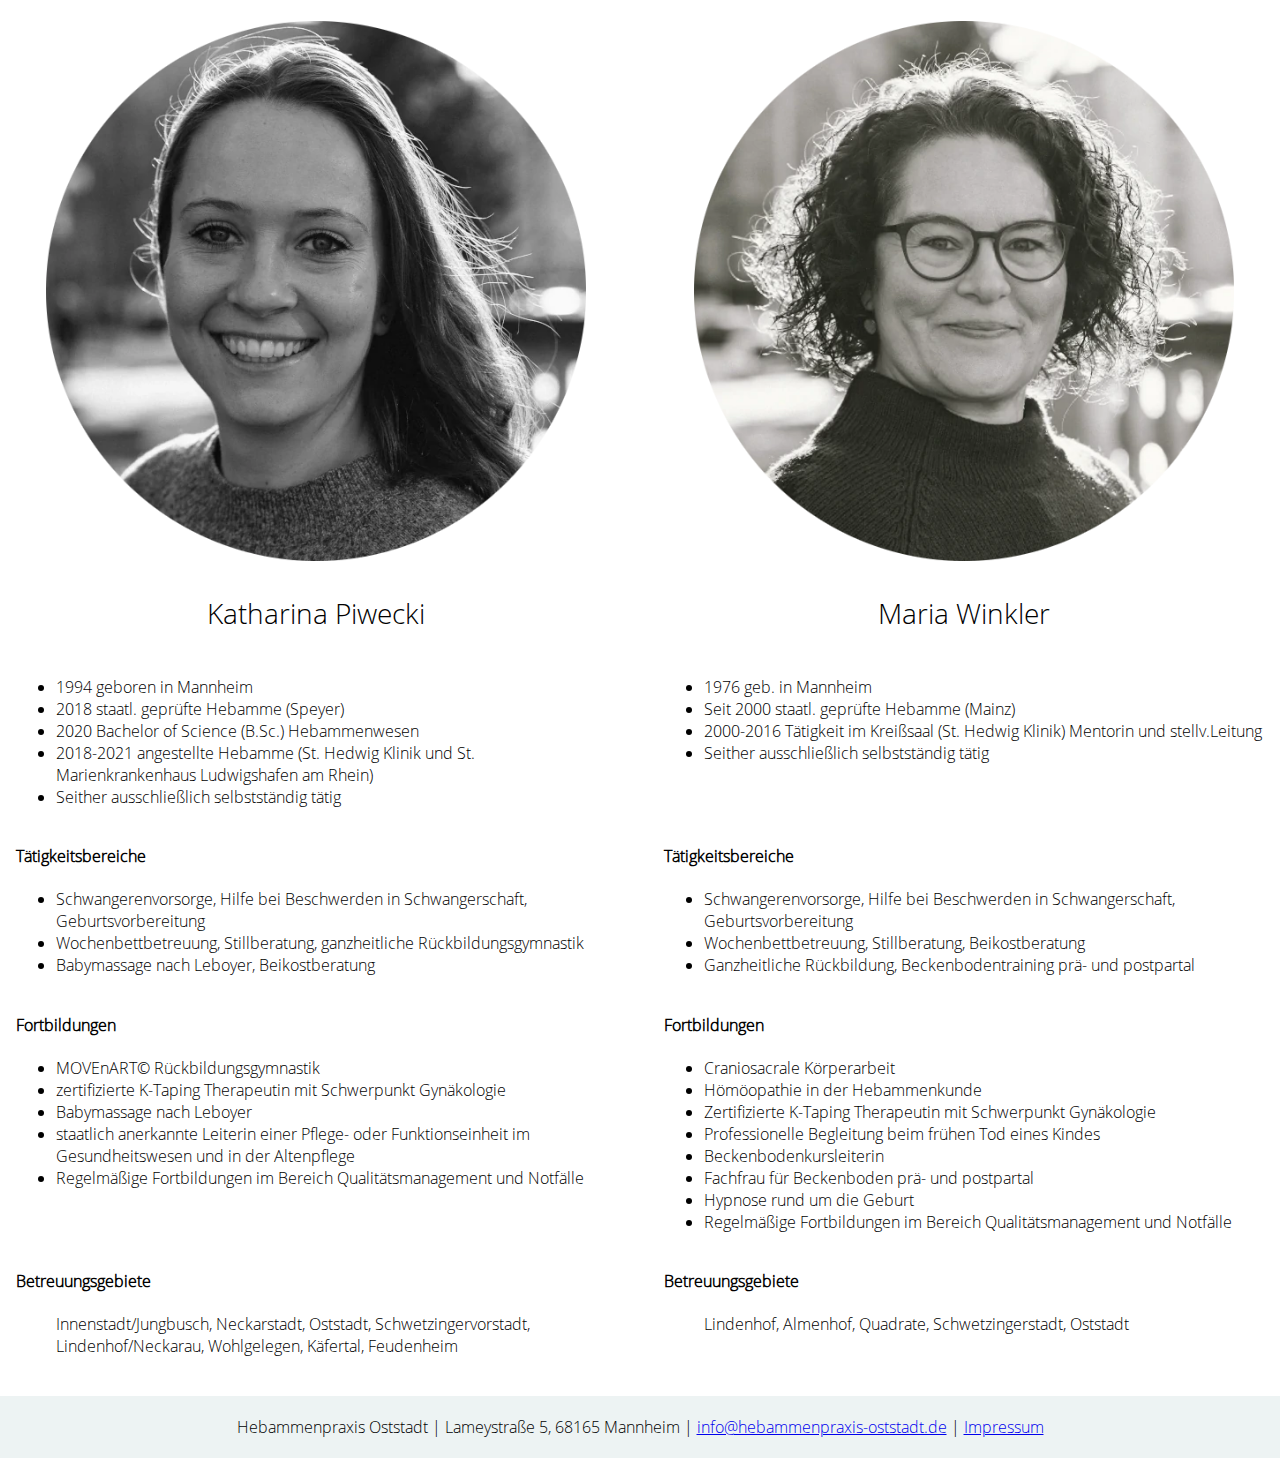
==== commit 67d9ee3c: "changes" ====
--- a/index.html
+++ b/index.html
@@ -243,7 +243,7 @@
               <li>Professionelle Begleitung beim frühen Tod eines Kindes</li>
               <li>Beckenbodenkursleiterin</li>
               <li>Fachfrau für Beckenboden prä- und postpartal </li>
-              <li>Hypnose rund um die Geburt (aktuell in Ausbildung)</li>
+              <li>Hypnose rund um die Geburt </li>
               <li>Regelmäßige Fortbildungen im Bereich Qualitätsmanagement und Notfälle</li>
             </ul>
           </div>
